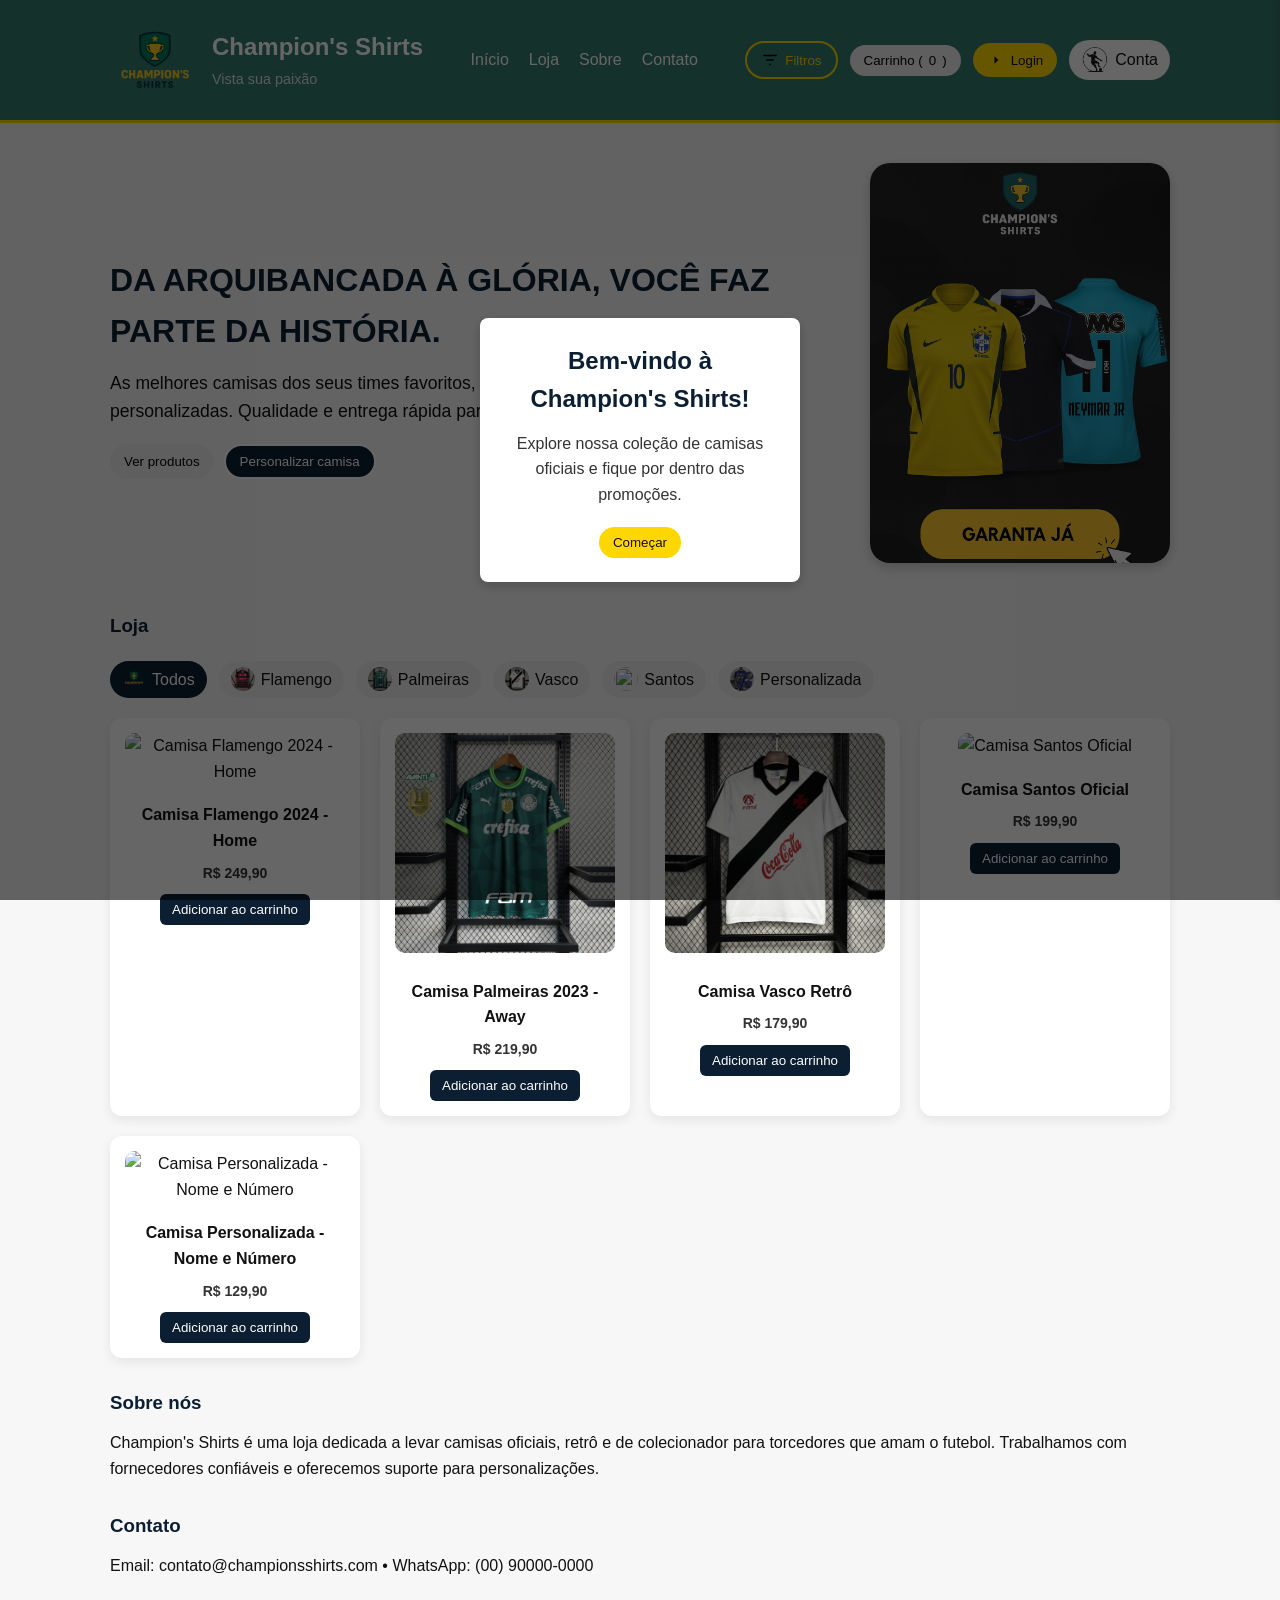
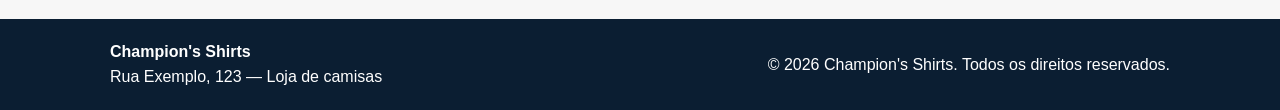
==== index.html @ c820cb5f "first commit" ====
<!doctype html>
<html lang="pt-BR">
<head>
  <meta charset="utf-8">
  <meta name="viewport" content="width=device-width,initial-scale=1">
  <title>Champion's Shirts — Loja de Camisas de Time</title>
  <meta name="description" content="Champion's Shirts — camisas oficiais e retrô de times. Vista sua paixão.">
  <link rel="stylesheet" href="css/style.css">
</head>
<body>

  <!-- Modal de Boas-Vindas -->
<div id="welcome-modal" class="modal-overlay">
  <div class="modal">
    <h2>Bem-vindo à Champion's Shirts!</h2>
    <p>Explore nossa coleção de camisas oficiais e fique por dentro das promoções.</p>
    <button id="welcome-ok" class="btn btn-primary">Começar</button>
  </div>
</div>


  <header>
    <div class="container topbar">
      
      <!-- Marca / Logo -->
      <div class="brand">
        <img src="assets/logo.png" alt="Champion's Shirts" class="logo">
        <div>
          <h1>Champion's Shirts</h1>
          <small>Vista sua paixão</small>
        </div>
      </div>

      <!-- Menu de navegação -->
      <nav>
        <a href="#">Início</a>
        <a href="#produtos">Loja</a>
        <a href="#sobre">Sobre</a>
        <a href="#contato">Contato</a>
      </nav>

      <!-- Ações do Header -->
      <div class="actions">
        
        <!-- Botão de Filtros -->
        <button class="btn btn-outline" id="open-filter">
          <svg class="icon" viewBox="0 0 24 24"><path d="M3 5h18v2H3zm4 6h10v2H7zm4 6h2v2h-2z"/></svg>
          Filtros
        </button>

                  <!-- Botão do Carrinho -->
          <button id="cart-btn" class="btn">
            Carrinho (<span id="cart-count">0</span>)
          </button>

          <!-- Painel do Carrinho -->
          <div id="cart-panel" class="cart-panel">
            <h3>Seu Carrinho</h3>
            <ul id="cart-list"></ul>
            <p>Total: <strong id="cart-total">R$ 0,00</strong></p>
          </div>


        <!-- Botão de Login -->
        <button class="btn btn-primary" id="login-btn" onclick="window.location.href='login.html'">
          <svg class="icon" viewBox="0 0 24 24"><path d="M10 17l5-5-5-5v10z"/></svg>
          Login
        </button>

        <!-- Link da Conta -->
        <a href="perfil.html" class="btn btn-profile" title="Minha Conta">
          <img src="assets/perfil.png" alt="Perfil" class="profile-icon">
          <span class="profile-label">Conta</span>
        </a>

      </div><!-- /actions -->

    </div>
  </header>

  <main class="container">
    
    <!-- Hero Section -->
    <section class="hero">
      <div class="hero-text">
        <h2>DA ARQUIBANCADA À GLÓRIA, VOCÊ FAZ PARTE DA HISTÓRIA.</h2>
        <p>As melhores camisas dos seus times favoritos, Camisas oficiais, edições retrô e personalizadas. Qualidade e entrega rápida para você vestir sua torcida com orgulho.</p>
        <div class="hero-cta">
          <button class="btn" onclick="document.getElementById('produtos').scrollIntoView({behavior:'smooth'})">Ver produtos</button>
          <button class="btn secondary">Personalizar camisa</button>
        </div>
      </div>
      <div class="banner">
        <img src="assets/bannerhome.png" alt="banner" class="banner-img">
      </div>
    </section>

    <!-- Produtos -->
<section id="produtos">
  <h3>Loja</h3>

  <!-- Filtros por time -->
  <div class="filters" id="teams">
    <div class="chip active" data-team="all">
      <img src="assets/logo.png" alt="" class="chip-icon"><span>Todos</span>
    </div>
    <div class="chip" data-team="flamengo">
      <img src="assets/flamengo.jpeg" alt="" class="chip-icon"><span>Flamengo</span>
    </div>
    <div class="chip" data-team="palmeiras">
      <img src="assets/palmeiras.jpg" alt="" class="chip-icon"><span>Palmeiras</span>
    </div>
    <div class="chip" data-team="vasco">
      <img src="assets/vasco.jpg" alt="" class="chip-icon"><span>Vasco</span>
    </div>
    <div class="chip" data-team="santos">
      <img src="assets/santos.JPEG" alt="" class="chip-icon"><span>Santos</span>
    </div>
    <div class="chip" data-team="custom" onclick="toggleCustomInput()">
      <img src="assets/custom.jpeg" alt="" class="chip-icon"><span>Personalizada</span>
    </div>
  </div>

  <!-- Campo personalizado oculto -->
  <div id="custom-input" class="custom-input" style="display:none;">
    <input type="text" placeholder="Digite o nome do time...">
    <input type="file" accept="image/*">
  </div>

  <!-- Grade de produtos -->
  <div class="grid" id="product-grid">

    <div class="product-card" data-team="flamengo">
      <img src="assets/flamengo.jpeg" alt="Camisa Flamengo 2024">
      <h4>Camisa Flamengo 2024 - Home</h4>
      <p class="price">R$ 249,90</p>
      <button class="btn">Adicionar ao carrinho</button>
    </div>

    <div class="product-card" data-team="palmeiras">
      <img src="assets/palmeiras.jpg" alt="Camisa Palmeiras 2023">
      <h4>Camisa Palmeiras 2023 - Away</h4>
      <p class="price">R$ 219,90</p>
      <button class="btn">Adicionar ao carrinho</button>
    </div>

    <div class="product-card" data-team="vasco">
      <img src="assets/vasco.jpg" alt="Camisa Vasco 2024">
      <h4>Camisa Vasco 2024 - Home</h4>
      <p class="price">R$ 229,90</p>
      <button class="btn">Adicionar ao carrinho</button>
    </div>

    <div class="product-card" data-team="santos">
      <img src="assets/santos.jpeg" alt="Camisa Santos 2024">
      <h4>Camisa Santos 2024 - Away</h4>
      <p class="price">R$ 239,90</p>
      <button class="btn">Adicionar ao carrinho</button>
    </div>

    <div class="product-card" data-team="custom">
      <img src="assets/custom.jpeg" alt="Camisa Personalizada">
      <h4>Camisa Personalizada</h4>
      <p class="price">R$ 139,90</p>
      <button class="btn">Adicionar ao carrinho</button>
    </div>

  </div>
</section>

<!-- Importa o script -->
<script src="script.js"></script>


    <!-- Sobre -->
    <section id="sobre">
      <h3>Sobre nós</h3>
      <p>Champion's Shirts é uma loja dedicada a levar camisas oficiais, retrô e de colecionador para torcedores que amam o futebol. Trabalhamos com fornecedores confiáveis e oferecemos suporte para personalizações.</p>
    </section>

    <!-- Contato -->
    <section id="contato">
      <h3>Contato</h3>
      <p>Email: contato@championsshirts.com • WhatsApp: (00) 90000-0000</p>
    </section>

  </main>

  <!-- Rodapé -->
  <footer>
    <div class="container footer-grid">
      <div>
        <strong>Champion's Shirts</strong>
        <p>Rua Exemplo, 123 — Loja de camisas</p>
      </div>
      <div>
        <p>© <span id="year"></span> Champion's Shirts. Todos os direitos reservados.</p>
      </div>
    </div>
  </footer>

  <script src="js/script.js"></script>
</body>
</html>
---- css/style.css ----
:root {
  --modal-bg: rgba(0, 0, 0, 0.6);
  --modal-white: #fff;
  --modal-radius: 0.5rem;
  --modal-max: 320px;
}

.modal-overlay {
  position: fixed;
  inset: 0;
  background: var(--modal-bg);
  display: flex;
  align-items: center;
  justify-content: center;
  visibility: hidden;
  opacity: 0;
  transition: opacity 0.3s ease, visibility 0.3s ease;
  z-index: 1000;
}

.modal-overlay.show {
  visibility: visible;
  opacity: 1;
}

.modal {
  background: var(--modal-white);
  padding: 1.5rem;
  border-radius: var(--modal-radius);
  text-align: center;
  max-width: var(--modal-max);
  width: 90%;
  box-shadow: 0 4px 12px rgba(0,0,0,0.2);
}

.modal h2 {
  margin-bottom: 0.75rem;
  color: #0b1e32;
}

.modal p {
  margin-bottom: 1.25rem;
  color: #333;
}




/* ====== RESET ====== */
* {
  margin: 0;
  padding: 0;
  box-sizing: border-box;
}

body {
  font-family: "Poppins", Arial, sans-serif;
  background: #f7f7f7;
  color: #111;
  line-height: 1.6;
}

/* ====== CONTAINER ====== */
.container {
  max-width: 1100px;
  margin: 0 auto;
  padding: 0 20px;
}

/* ====== HEADER ====== */
header {
  background: #025c47c9; /* azul escuro estilo uniforme */
  color: #fff;
  padding: 15px 0;
  border-bottom: 3px solid #ffd700; /* detalhe dourado */
}

.topbar {
  display: flex;
  align-items: center;
  justify-content: space-between;
}

.brand {
  display: flex;
  align-items: center;
  gap: 12px;
}

.brand h1 {
  font-size: 1.5rem;
  font-weight: bold;
}

.brand small {
  font-size: 0.9rem;
  opacity: 0.8;
}

.logo {
  width: 90px;
  height: auto;
  object-fit: contain;
}

/* ====== NAV ====== */
nav {
  display: flex;
  gap: 20px;
}

nav a {
  color: #fff;
  text-decoration: none;
  font-weight: 500;
  transition: 0.3s;
}

nav a:hover {
  color: #ffd700;
}

/* ====== ACTIONS ====== */
.actions {
  display: flex;
  align-items: center;
  gap: 12px;
}

/* Botões */
.btn {
  display: inline-flex;
  align-items: center;
  gap: 6px;
  padding: 8px 14px;
  border: none;
  border-radius: 50px;
  cursor: pointer;
  font-weight: 500;
  transition: 0.3s;
}

.btn svg {
  width: 18px;
  height: 18px;
}

.btn-primary {
  background: #ffd700;
  color: #111;
}

.btn-primary:hover {
  background: #e6c200;
}

.btn-outline {
  background: transparent;
  border: 2px solid #ffd700;
  color: #ffd700;
}

.btn-outline:hover {
  background: #ffd700;
  color: #111;
}

.btn.secondary {
  background: #0b1e32;
  color: #fff;
  border: 2px solid #fff;
}

.btn.secondary:hover {
  background: #ffd700;
  color: #111;
}

/* Perfil */
.btn-profile {
  display: flex;
  align-items: center;
  gap: 6px;
  background: #fff;
  color: #111;
  padding: 6px 12px;
  border-radius: 50px;
  text-decoration: none;
  font-weight: 500;
}

.btn-profile:hover {
  background: #ffd700;
}

.profile-icon {
  width: 28px;
  height: 28px;
  border-radius: 50%;
  object-fit: cover;
}




 

/* ====== HERO ====== */
.hero {
  display: flex;
  align-items: center;
  justify-content: space-between;
  margin: 40px 0;
  gap: 30px;
}

.hero-text {
  flex: 1;
}

.hero-text h2 {
  font-size: 2rem;
  margin-bottom: 12px;
  color: #0b1e32;
}

.hero-text p {
  font-size: 1.1rem;
  margin-bottom: 18px;
}

.hero-cta {
  display: flex;
  gap: 10px;
}

.banner-img {
  width: 300px;
  height: 400px;
  object-fit: cover;
  border-radius: 20px;
  opacity: 0.95;
  box-shadow: 0 4px 12px rgba(0,0,0,0.2);
}

/* ====== FILTROS ====== */
.filters {
  display: flex;
  gap: 12px;
  margin: 20px 0;
  flex-wrap: wrap;
}

.chip {
  display: flex;
  align-items: center;
  gap: 6px;
  background: #eee;
  padding: 6px 12px;
  border-radius: 30px;
  cursor: pointer;
  transition: 0.3s;
}

.chip img.chip-icon {
  width: 24px;
  height: 24px;
  border-radius: 50%;
  object-fit: cover;
}

.chip:hover {
  background: #ffd700;
}

.chip.active {
  background: #0b1e32;
  color: #fff;
}

/* Campo personalizado */
.custom-input {
  margin-top: 10px;
  text-align: center;
}

.custom-input input[type="text"],
.custom-input input[type="file"] {
  padding: 8px;
  border-radius: 6px;
  border: 1px solid #ccc;
}

/* ====== GRID PRODUTOS ====== */
.grid {
  display: grid;
  grid-template-columns: repeat(auto-fit, minmax(220px, 1fr));
  gap: 20px;
  margin-top: 20px;
}

.grid .product-card {
  background: #fff;
  border-radius: 12px;
  padding: 15px;
  text-align: center;
  box-shadow: 0 4px 12px rgba(0,0,0,0.08);
  transition: 0.3s;
}

.grid .product-card:hover {
  transform: translateY(-4px);
}

.grid .product-card img {
  max-width: 100%;
  border-radius: 10px;
  margin-bottom: 10px;
}

.grid .product-card h4 {
  font-size: 16px;
  margin: 8px 0;
}

.grid .product-card .price {
  font-size: 14px;
  font-weight: bold;
  color: #333;
  margin-bottom: 10px;
}

.grid .product-card .btn {
  background: #0b1e32;
  color: #fff;
  border: none;
  padding: 8px 12px;
  border-radius: 6px;
  cursor: pointer;
  transition: 0.3s;
}

.grid .product-card .btn:hover {
  background: #ffd700;
  color: #000;
}

/* ====== SOBRE / CONTATO ====== */
section {
  margin-top: 30px;
}

h3 {
  margin-bottom: 12px;
  color: #0b1e32;
}

/* ====== FOOTER ====== */
footer {
  margin-top: 40px;
  padding: 20px;
  background: #0b1e32;
  color: #fff;
}

.footer-grid {
  display: flex;
  align-items: center;
  justify-content: space-between;
  flex-wrap: wrap;
}
.cart-panel {
  position: fixed;
  right: -300px;
  top: 0;
  width: 300px;
  height: 100%;
  background: #fff;
  box-shadow: -2px 0 8px rgba(0,0,0,0.1);
  padding: 20px;
  transition: right 0.3s ease;
  z-index: 1000;
}

.cart-panel.open {
  right: 0;
}

.cart-panel h3 {
  margin-top: 0;
}

.cart-panel ul {
  list-style: none;
  padding: 0;
}

.cart-panel ul li {
  margin: 8px 0;
  font-size: 14px;
}
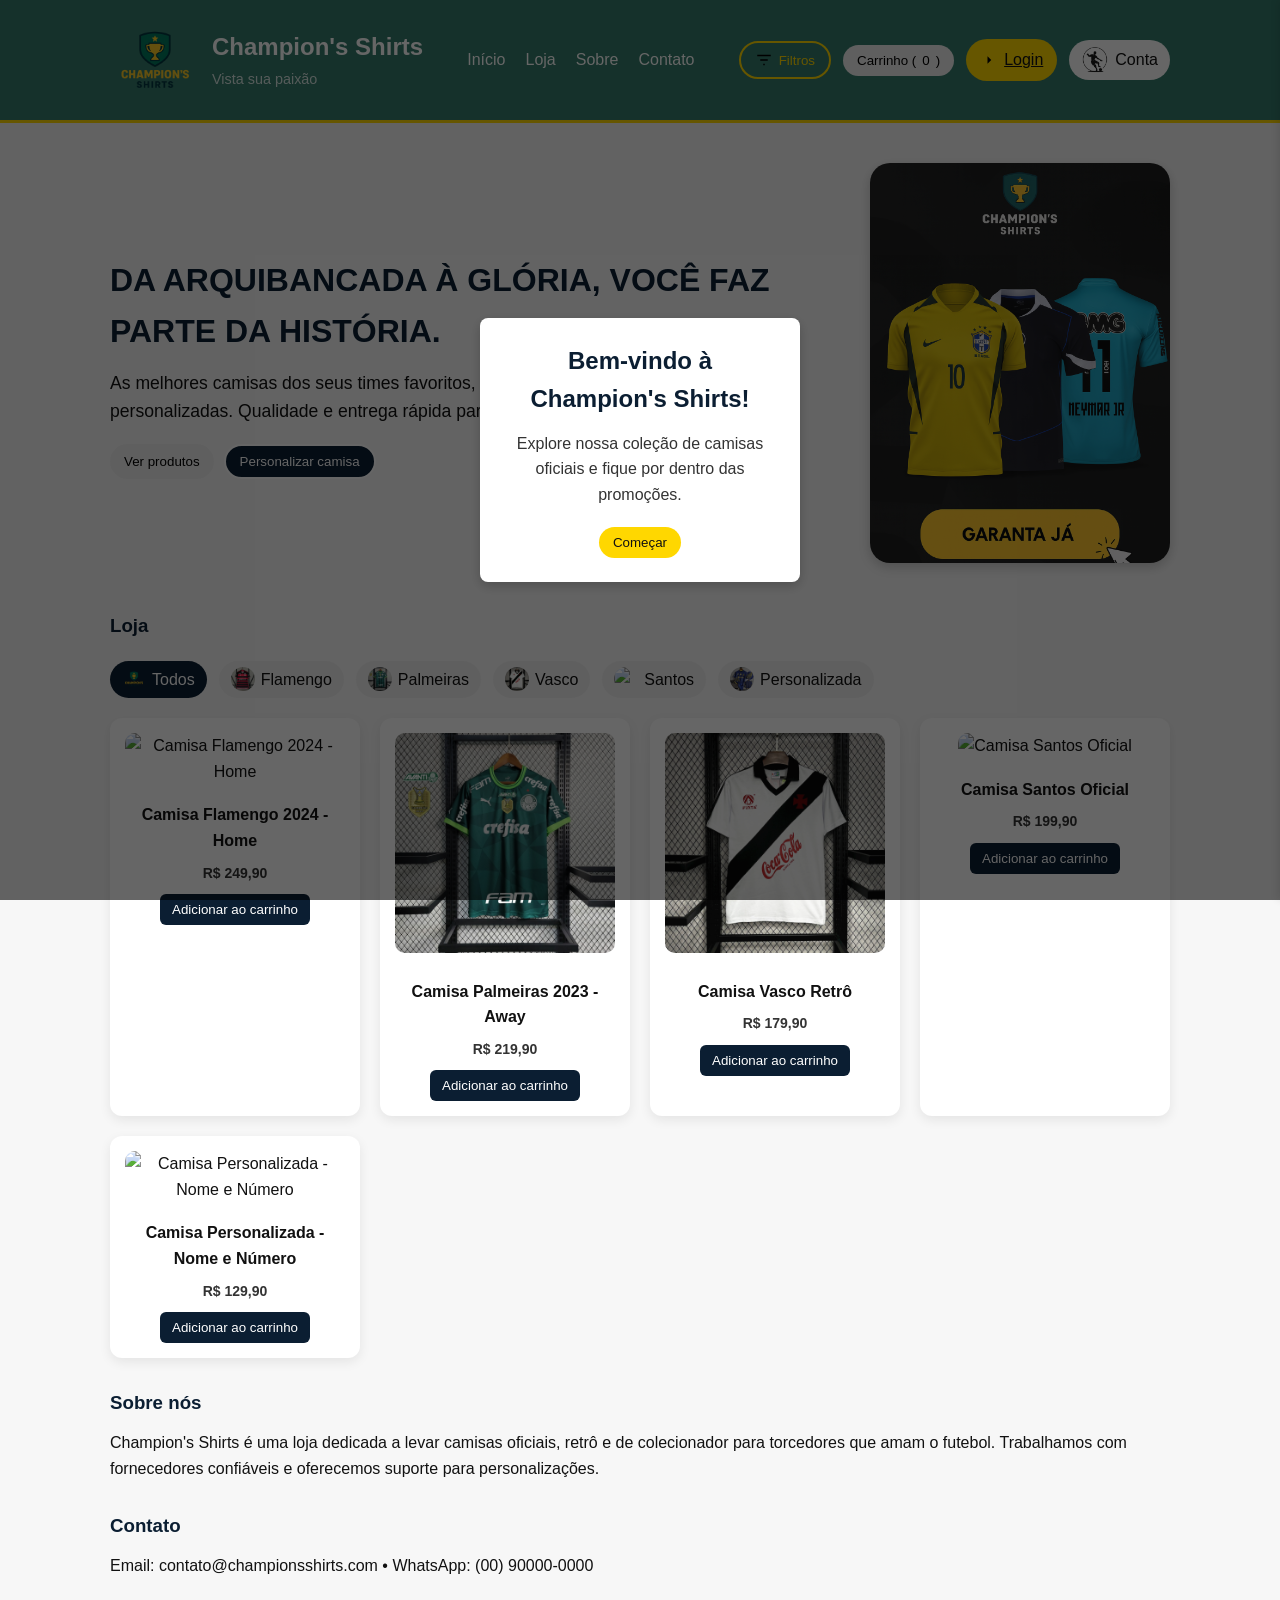
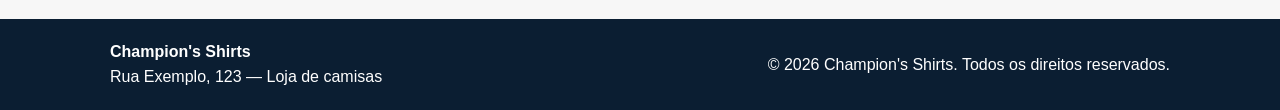
==== commit 54a72f12: "Melhorias: acessibilidade, alt, lazy-load e remoção de script duplicado Resumo das alterações: - Adi" ====
--- a/index.html
+++ b/index.html
@@ -10,13 +10,13 @@
 <body>
 
   <!-- Modal de Boas-Vindas -->
-<div id="welcome-modal" class="modal-overlay">
-  <div class="modal">
-    <h2>Bem-vindo à Champion's Shirts!</h2>
-    <p>Explore nossa coleção de camisas oficiais e fique por dentro das promoções.</p>
-    <button id="welcome-ok" class="btn btn-primary">Começar</button>
-  </div>
-</div>
+  <div id="welcome-modal" class="modal-overlay" role="dialog" aria-modal="true" aria-labelledby="welcome-title" aria-hidden="true">
+    <div class="modal">
+      <h2 id="welcome-title">Bem-vindo à Champion's Shirts!</h2>
+      <p>Explore nossa coleção de camisas oficiais e fique por dentro das promoções.</p>
+      <button id="welcome-ok" class="btn btn-primary" type="button">Começar</button>
+    </div>
+  </div>
 
 
   <header>
@@ -43,29 +43,29 @@
       <div class="actions">
         
         <!-- Botão de Filtros -->
-        <button class="btn btn-outline" id="open-filter">
+        <button class="btn btn-outline" id="open-filter" type="button">
           <svg class="icon" viewBox="0 0 24 24"><path d="M3 5h18v2H3zm4 6h10v2H7zm4 6h2v2h-2z"/></svg>
           Filtros
         </button>
 
                   <!-- Botão do Carrinho -->
-          <button id="cart-btn" class="btn">
+          <button id="cart-btn" class="btn" type="button" aria-expanded="false" aria-controls="cart-panel">
             Carrinho (<span id="cart-count">0</span>)
           </button>
 
           <!-- Painel do Carrinho -->
-          <div id="cart-panel" class="cart-panel">
-            <h3>Seu Carrinho</h3>
+          <div id="cart-panel" class="cart-panel" role="region" aria-hidden="true" aria-labelledby="cart-title">
+            <h3 id="cart-title">Seu Carrinho</h3>
             <ul id="cart-list"></ul>
             <p>Total: <strong id="cart-total">R$ 0,00</strong></p>
           </div>
 
 
         <!-- Botão de Login -->
-        <button class="btn btn-primary" id="login-btn" onclick="window.location.href='login.html'">
+        <a href="login.html" class="btn btn-primary" id="login-btn">
           <svg class="icon" viewBox="0 0 24 24"><path d="M10 17l5-5-5-5v10z"/></svg>
           Login
-        </button>
+        </a>
 
         <!-- Link da Conta -->
         <a href="perfil.html" class="btn btn-profile" title="Minha Conta">
@@ -86,12 +86,12 @@
         <h2>DA ARQUIBANCADA À GLÓRIA, VOCÊ FAZ PARTE DA HISTÓRIA.</h2>
         <p>As melhores camisas dos seus times favoritos, Camisas oficiais, edições retrô e personalizadas. Qualidade e entrega rápida para você vestir sua torcida com orgulho.</p>
         <div class="hero-cta">
-          <button class="btn" onclick="document.getElementById('produtos').scrollIntoView({behavior:'smooth'})">Ver produtos</button>
-          <button class="btn secondary">Personalizar camisa</button>
+          <button class="btn" type="button" onclick="document.getElementById('produtos').scrollIntoView({behavior:'smooth'})">Ver produtos</button>
+          <button class="btn secondary" type="button">Personalizar camisa</button>
         </div>
       </div>
       <div class="banner">
-        <img src="assets/bannerhome.png" alt="banner" class="banner-img">
+        <img src="assets/bannerhome.png" alt="Banner Champion's Shirts" class="banner-img" loading="lazy">
       </div>
     </section>
 
@@ -102,22 +102,22 @@
   <!-- Filtros por time -->
   <div class="filters" id="teams">
     <div class="chip active" data-team="all">
-      <img src="assets/logo.png" alt="" class="chip-icon"><span>Todos</span>
+      <img src="assets/logo.png" alt="Logo Champion's Shirts" class="chip-icon"><span>Todos</span>
     </div>
     <div class="chip" data-team="flamengo">
-      <img src="assets/flamengo.jpeg" alt="" class="chip-icon"><span>Flamengo</span>
+      <img src="assets/flamengo.jpeg" alt="Logo Flamengo" class="chip-icon"><span>Flamengo</span>
     </div>
     <div class="chip" data-team="palmeiras">
-      <img src="assets/palmeiras.jpg" alt="" class="chip-icon"><span>Palmeiras</span>
+      <img src="assets/palmeiras.jpg" alt="Logo Palmeiras" class="chip-icon"><span>Palmeiras</span>
     </div>
     <div class="chip" data-team="vasco">
-      <img src="assets/vasco.jpg" alt="" class="chip-icon"><span>Vasco</span>
+      <img src="assets/vasco.jpg" alt="Logo Vasco" class="chip-icon"><span>Vasco</span>
     </div>
     <div class="chip" data-team="santos">
-      <img src="assets/santos.JPEG" alt="" class="chip-icon"><span>Santos</span>
+      <img src="assets/santos.JPEG" alt="Logo Santos" class="chip-icon"><span>Santos</span>
     </div>
     <div class="chip" data-team="custom" onclick="toggleCustomInput()">
-      <img src="assets/custom.jpeg" alt="" class="chip-icon"><span>Personalizada</span>
+      <img src="assets/custom.jpeg" alt="Personalizada" class="chip-icon"><span>Personalizada</span>
     </div>
   </div>
 
@@ -131,48 +131,46 @@
   <div class="grid" id="product-grid">
 
     <div class="product-card" data-team="flamengo">
-      <img src="assets/flamengo.jpeg" alt="Camisa Flamengo 2024">
+      <img src="assets/flamengo.jpeg" alt="Camisa Flamengo 2024" loading="lazy">
       <h4>Camisa Flamengo 2024 - Home</h4>
       <p class="price">R$ 249,90</p>
-      <button class="btn">Adicionar ao carrinho</button>
+      <button class="btn" type="button">Adicionar ao carrinho</button>
     </div>
 
     <div class="product-card" data-team="palmeiras">
-      <img src="assets/palmeiras.jpg" alt="Camisa Palmeiras 2023">
+      <img src="assets/palmeiras.jpg" alt="Camisa Palmeiras 2023" loading="lazy">
       <h4>Camisa Palmeiras 2023 - Away</h4>
       <p class="price">R$ 219,90</p>
-      <button class="btn">Adicionar ao carrinho</button>
+      <button class="btn" type="button">Adicionar ao carrinho</button>
     </div>
 
     <div class="product-card" data-team="vasco">
-      <img src="assets/vasco.jpg" alt="Camisa Vasco 2024">
+      <img src="assets/vasco.jpg" alt="Camisa Vasco 2024" loading="lazy">
       <h4>Camisa Vasco 2024 - Home</h4>
       <p class="price">R$ 229,90</p>
-      <button class="btn">Adicionar ao carrinho</button>
+      <button class="btn" type="button">Adicionar ao carrinho</button>
     </div>
 
     <div class="product-card" data-team="santos">
-      <img src="assets/santos.jpeg" alt="Camisa Santos 2024">
+      <img src="assets/santos.jpeg" alt="Camisa Santos 2024" loading="lazy">
       <h4>Camisa Santos 2024 - Away</h4>
       <p class="price">R$ 239,90</p>
-      <button class="btn">Adicionar ao carrinho</button>
+      <button class="btn" type="button">Adicionar ao carrinho</button>
     </div>
 
     <div class="product-card" data-team="custom">
-      <img src="assets/custom.jpeg" alt="Camisa Personalizada">
+      <img src="assets/custom.jpeg" alt="Camisa Personalizada" loading="lazy">
       <h4>Camisa Personalizada</h4>
       <p class="price">R$ 139,90</p>
-      <button class="btn">Adicionar ao carrinho</button>
+      <button class="btn" type="button">Adicionar ao carrinho</button>
     </div>
 
   </div>
 </section>
 
 <!-- Importa o script -->
-<script src="script.js"></script>
-
-
-    <!-- Sobre -->
+
+  <!-- Sobre -->
     <section id="sobre">
       <h3>Sobre nós</h3>
       <p>Champion's Shirts é uma loja dedicada a levar camisas oficiais, retrô e de colecionador para torcedores que amam o futebol. Trabalhamos com fornecedores confiáveis e oferecemos suporte para personalizações.</p>
@@ -199,7 +197,7 @@
     </div>
   </footer>
 
-  <script src="js/script.js"></script>
+  <script src="js/script.js" defer></script>
 </body>
 </html>
 
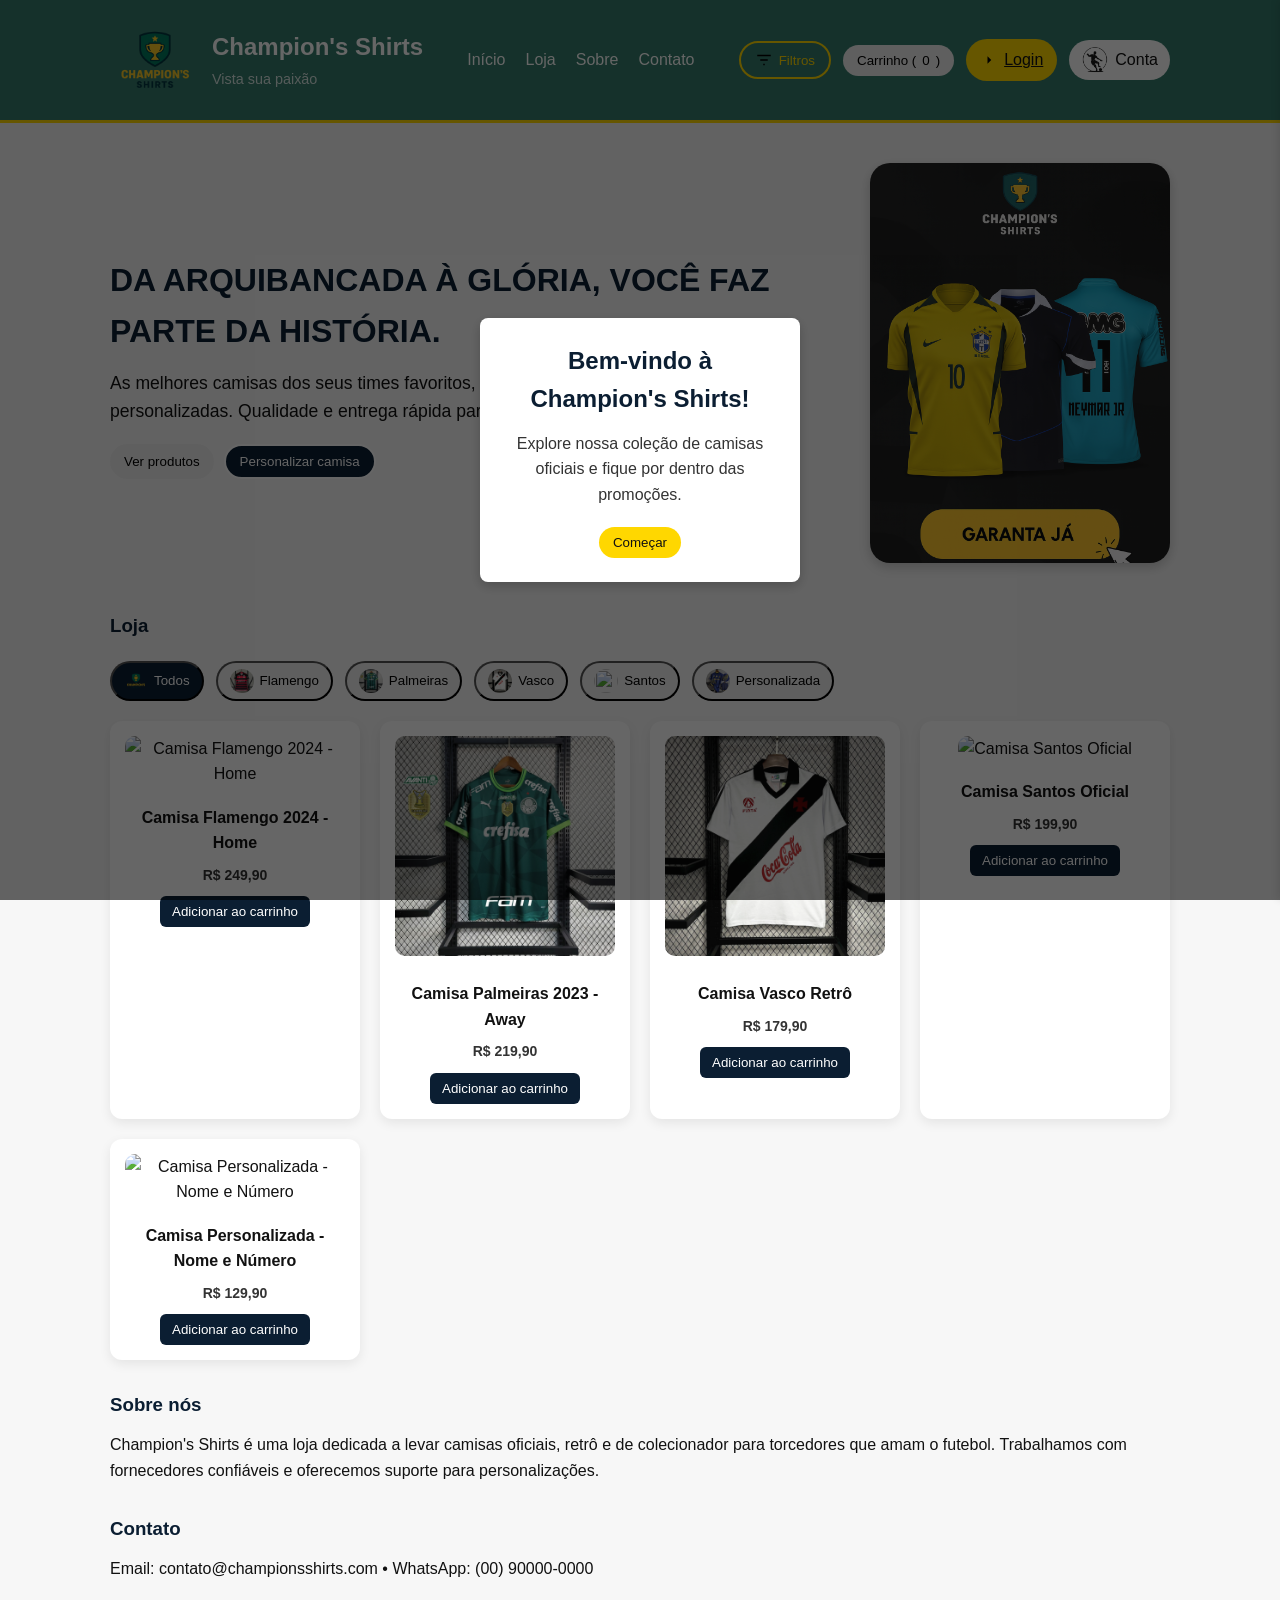
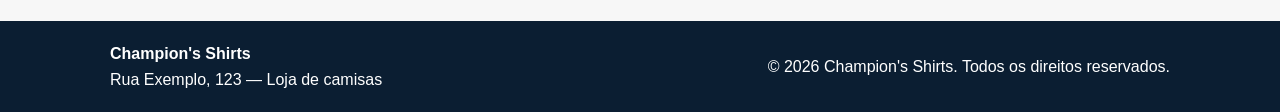
==== commit 4bd5e5ff: "Melhorias: acessibilidade, alt, lazy-load e remoção de script duplicado" ====
--- a/index.html
+++ b/index.html
@@ -9,6 +9,8 @@
 </head>
 <body>
 
+  <a href="#main-content" class="skip-link">Ir para o conteúdo principal</a>
+
   <!-- Modal de Boas-Vindas -->
   <div id="welcome-modal" class="modal-overlay" role="dialog" aria-modal="true" aria-labelledby="welcome-title" aria-hidden="true">
     <div class="modal">
@@ -18,13 +20,12 @@
     </div>
   </div>
 
-
   <header>
     <div class="container topbar">
-      
+
       <!-- Marca / Logo -->
       <div class="brand">
-        <img src="assets/logo.png" alt="Champion's Shirts" class="logo">
+        <img src="assets/logo.png" alt="Champion's Shirts" class="logo" loading="lazy">
         <div>
           <h1>Champion's Shirts</h1>
           <small>Vista sua paixão</small>
@@ -32,7 +33,7 @@
       </div>
 
       <!-- Menu de navegação -->
-      <nav>
+      <nav aria-label="Navegação principal">
         <a href="#">Início</a>
         <a href="#produtos">Loja</a>
         <a href="#sobre">Sobre</a>
@@ -41,35 +42,34 @@
 
       <!-- Ações do Header -->
       <div class="actions">
-        
+
         <!-- Botão de Filtros -->
-        <button class="btn btn-outline" id="open-filter" type="button">
-          <svg class="icon" viewBox="0 0 24 24"><path d="M3 5h18v2H3zm4 6h10v2H7zm4 6h2v2h-2z"/></svg>
+        <button class="btn btn-outline" id="open-filter" type="button" aria-label="Abrir filtros">
+          <svg class="icon" viewBox="0 0 24 24" aria-hidden="true"><path d="M3 5h18v2H3zm4 6h10v2H7zm4 6h2v2h-2z"/></svg>
           Filtros
         </button>
 
-                  <!-- Botão do Carrinho -->
-          <button id="cart-btn" class="btn" type="button" aria-expanded="false" aria-controls="cart-panel">
-            Carrinho (<span id="cart-count">0</span>)
-          </button>
-
-          <!-- Painel do Carrinho -->
-          <div id="cart-panel" class="cart-panel" role="region" aria-hidden="true" aria-labelledby="cart-title">
-            <h3 id="cart-title">Seu Carrinho</h3>
-            <ul id="cart-list"></ul>
-            <p>Total: <strong id="cart-total">R$ 0,00</strong></p>
-          </div>
-
+        <!-- Botão do Carrinho -->
+        <button id="cart-btn" class="btn" type="button" aria-expanded="false" aria-controls="cart-panel" aria-label="Abrir carrinho">
+          Carrinho (<span id="cart-count">0</span>)
+        </button>
+
+        <!-- Painel do Carrinho -->
+        <div id="cart-panel" class="cart-panel" role="region" aria-hidden="true" aria-labelledby="cart-title">
+          <h3 id="cart-title">Seu Carrinho</h3>
+          <ul id="cart-list"></ul>
+          <p>Total: <strong id="cart-total">R$ 0,00</strong></p>
+        </div>
 
         <!-- Botão de Login -->
         <a href="login.html" class="btn btn-primary" id="login-btn">
-          <svg class="icon" viewBox="0 0 24 24"><path d="M10 17l5-5-5-5v10z"/></svg>
+          <svg class="icon" viewBox="0 0 24 24" aria-hidden="true"><path d="M10 17l5-5-5-5v10z"/></svg>
           Login
         </a>
 
         <!-- Link da Conta -->
         <a href="perfil.html" class="btn btn-profile" title="Minha Conta">
-          <img src="assets/perfil.png" alt="Perfil" class="profile-icon">
+          <img src="assets/perfil.png" alt="" class="profile-icon" loading="lazy">
           <span class="profile-label">Conta</span>
         </a>
 
@@ -78,99 +78,99 @@
     </div>
   </header>
 
-  <main class="container">
-    
+  <main class="container" id="main-content">
+
     <!-- Hero Section -->
     <section class="hero">
       <div class="hero-text">
         <h2>DA ARQUIBANCADA À GLÓRIA, VOCÊ FAZ PARTE DA HISTÓRIA.</h2>
         <p>As melhores camisas dos seus times favoritos, Camisas oficiais, edições retrô e personalizadas. Qualidade e entrega rápida para você vestir sua torcida com orgulho.</p>
         <div class="hero-cta">
-          <button class="btn" type="button" onclick="document.getElementById('produtos').scrollIntoView({behavior:'smooth'})">Ver produtos</button>
+          <button class="btn" type="button" id="hero-produtos-btn">Ver produtos</button>
           <button class="btn secondary" type="button">Personalizar camisa</button>
         </div>
       </div>
       <div class="banner">
-        <img src="assets/bannerhome.png" alt="Banner Champion's Shirts" class="banner-img" loading="lazy">
+        <img src="assets/bannerhome.png" alt="Banner promocional Champion's Shirts — camisas oficiais e retrô" class="banner-img" loading="lazy">
       </div>
     </section>
 
     <!-- Produtos -->
-<section id="produtos">
-  <h3>Loja</h3>
-
-  <!-- Filtros por time -->
-  <div class="filters" id="teams">
-    <div class="chip active" data-team="all">
-      <img src="assets/logo.png" alt="Logo Champion's Shirts" class="chip-icon"><span>Todos</span>
-    </div>
-    <div class="chip" data-team="flamengo">
-      <img src="assets/flamengo.jpeg" alt="Logo Flamengo" class="chip-icon"><span>Flamengo</span>
-    </div>
-    <div class="chip" data-team="palmeiras">
-      <img src="assets/palmeiras.jpg" alt="Logo Palmeiras" class="chip-icon"><span>Palmeiras</span>
-    </div>
-    <div class="chip" data-team="vasco">
-      <img src="assets/vasco.jpg" alt="Logo Vasco" class="chip-icon"><span>Vasco</span>
-    </div>
-    <div class="chip" data-team="santos">
-      <img src="assets/santos.JPEG" alt="Logo Santos" class="chip-icon"><span>Santos</span>
-    </div>
-    <div class="chip" data-team="custom" onclick="toggleCustomInput()">
-      <img src="assets/custom.jpeg" alt="Personalizada" class="chip-icon"><span>Personalizada</span>
-    </div>
-  </div>
-
-  <!-- Campo personalizado oculto -->
-  <div id="custom-input" class="custom-input" style="display:none;">
-    <input type="text" placeholder="Digite o nome do time...">
-    <input type="file" accept="image/*">
-  </div>
-
-  <!-- Grade de produtos -->
-  <div class="grid" id="product-grid">
-
-    <div class="product-card" data-team="flamengo">
-      <img src="assets/flamengo.jpeg" alt="Camisa Flamengo 2024" loading="lazy">
-      <h4>Camisa Flamengo 2024 - Home</h4>
-      <p class="price">R$ 249,90</p>
-      <button class="btn" type="button">Adicionar ao carrinho</button>
-    </div>
-
-    <div class="product-card" data-team="palmeiras">
-      <img src="assets/palmeiras.jpg" alt="Camisa Palmeiras 2023" loading="lazy">
-      <h4>Camisa Palmeiras 2023 - Away</h4>
-      <p class="price">R$ 219,90</p>
-      <button class="btn" type="button">Adicionar ao carrinho</button>
-    </div>
-
-    <div class="product-card" data-team="vasco">
-      <img src="assets/vasco.jpg" alt="Camisa Vasco 2024" loading="lazy">
-      <h4>Camisa Vasco 2024 - Home</h4>
-      <p class="price">R$ 229,90</p>
-      <button class="btn" type="button">Adicionar ao carrinho</button>
-    </div>
-
-    <div class="product-card" data-team="santos">
-      <img src="assets/santos.jpeg" alt="Camisa Santos 2024" loading="lazy">
-      <h4>Camisa Santos 2024 - Away</h4>
-      <p class="price">R$ 239,90</p>
-      <button class="btn" type="button">Adicionar ao carrinho</button>
-    </div>
-
-    <div class="product-card" data-team="custom">
-      <img src="assets/custom.jpeg" alt="Camisa Personalizada" loading="lazy">
-      <h4>Camisa Personalizada</h4>
-      <p class="price">R$ 139,90</p>
-      <button class="btn" type="button">Adicionar ao carrinho</button>
-    </div>
-
-  </div>
-</section>
-
-<!-- Importa o script -->
-
-  <!-- Sobre -->
+    <section id="produtos">
+      <h3>Loja</h3>
+
+      <!-- Filtros por time -->
+      <div class="filters" id="teams" role="group" aria-label="Filtrar por time">
+        <button class="chip active" data-team="all" type="button">
+          <img src="assets/logo.png" alt="" class="chip-icon" loading="lazy"><span>Todos</span>
+        </button>
+        <button class="chip" data-team="flamengo" type="button">
+          <img src="assets/flamengo.jpeg" alt="" class="chip-icon" loading="lazy"><span>Flamengo</span>
+        </button>
+        <button class="chip" data-team="palmeiras" type="button">
+          <img src="assets/palmeiras.jpg" alt="" class="chip-icon" loading="lazy"><span>Palmeiras</span>
+        </button>
+        <button class="chip" data-team="vasco" type="button">
+          <img src="assets/vasco.jpg" alt="" class="chip-icon" loading="lazy"><span>Vasco</span>
+        </button>
+        <button class="chip" data-team="santos" type="button">
+          <img src="assets/santos.JPEG" alt="" class="chip-icon" loading="lazy"><span>Santos</span>
+        </button>
+        <button class="chip" data-team="custom" type="button">
+          <img src="assets/custom.jpeg" alt="" class="chip-icon" loading="lazy"><span>Personalizada</span>
+        </button>
+      </div>
+
+      <!-- Campo personalizado oculto -->
+      <div id="custom-input" class="custom-input" style="display:none;">
+        <label for="custom-team-name">Nome do time</label>
+        <input type="text" id="custom-team-name" placeholder="Digite o nome do time...">
+        <label for="custom-team-logo">Logo do time</label>
+        <input type="file" id="custom-team-logo" accept="image/*">
+      </div>
+
+      <!-- Grade de produtos -->
+      <div class="grid" id="product-grid">
+
+        <div class="product-card" data-team="flamengo">
+          <img src="assets/flamengo.jpeg" alt="Camisa do Flamengo 2024 - Home" loading="lazy">
+          <h4>Camisa Flamengo 2024 - Home</h4>
+          <p class="price">R$ 249,90</p>
+          <button class="btn" type="button">Adicionar ao carrinho</button>
+        </div>
+
+        <div class="product-card" data-team="palmeiras">
+          <img src="assets/palmeiras.jpg" alt="Camisa do Palmeiras 2023 - Away" loading="lazy">
+          <h4>Camisa Palmeiras 2023 - Away</h4>
+          <p class="price">R$ 219,90</p>
+          <button class="btn" type="button">Adicionar ao carrinho</button>
+        </div>
+
+        <div class="product-card" data-team="vasco">
+          <img src="assets/vasco.jpg" alt="Camisa do Vasco 2024 - Home" loading="lazy">
+          <h4>Camisa Vasco 2024 - Home</h4>
+          <p class="price">R$ 229,90</p>
+          <button class="btn" type="button">Adicionar ao carrinho</button>
+        </div>
+
+        <div class="product-card" data-team="santos">
+          <img src="assets/santos.jpeg" alt="Camisa do Santos 2024 - Away" loading="lazy">
+          <h4>Camisa Santos 2024 - Away</h4>
+          <p class="price">R$ 239,90</p>
+          <button class="btn" type="button">Adicionar ao carrinho</button>
+        </div>
+
+        <div class="product-card" data-team="custom">
+          <img src="assets/custom.jpeg" alt="Camisa Personalizada" loading="lazy">
+          <h4>Camisa Personalizada</h4>
+          <p class="price">R$ 139,90</p>
+          <button class="btn" type="button">Adicionar ao carrinho</button>
+        </div>
+
+      </div>
+    </section>
+
+    <!-- Sobre -->
     <section id="sobre">
       <h3>Sobre nós</h3>
       <p>Champion's Shirts é uma loja dedicada a levar camisas oficiais, retrô e de colecionador para torcedores que amam o futebol. Trabalhamos com fornecedores confiáveis e oferecemos suporte para personalizações.</p>
--- a/css/style.css
+++ b/css/style.css
@@ -1,3 +1,17 @@
+
+.skip-link {
+  position: absolute;
+  top: -100%;
+  left: 0;
+  background: #222;
+  color: #fff;
+  padding: 0.5rem 1rem;
+  z-index: 9999;
+  text-decoration: none;
+}
+.skip-link:focus {
+  top: 0;
+}
 
 :root {
   --modal-bg: rgba(0, 0, 0, 0.6);
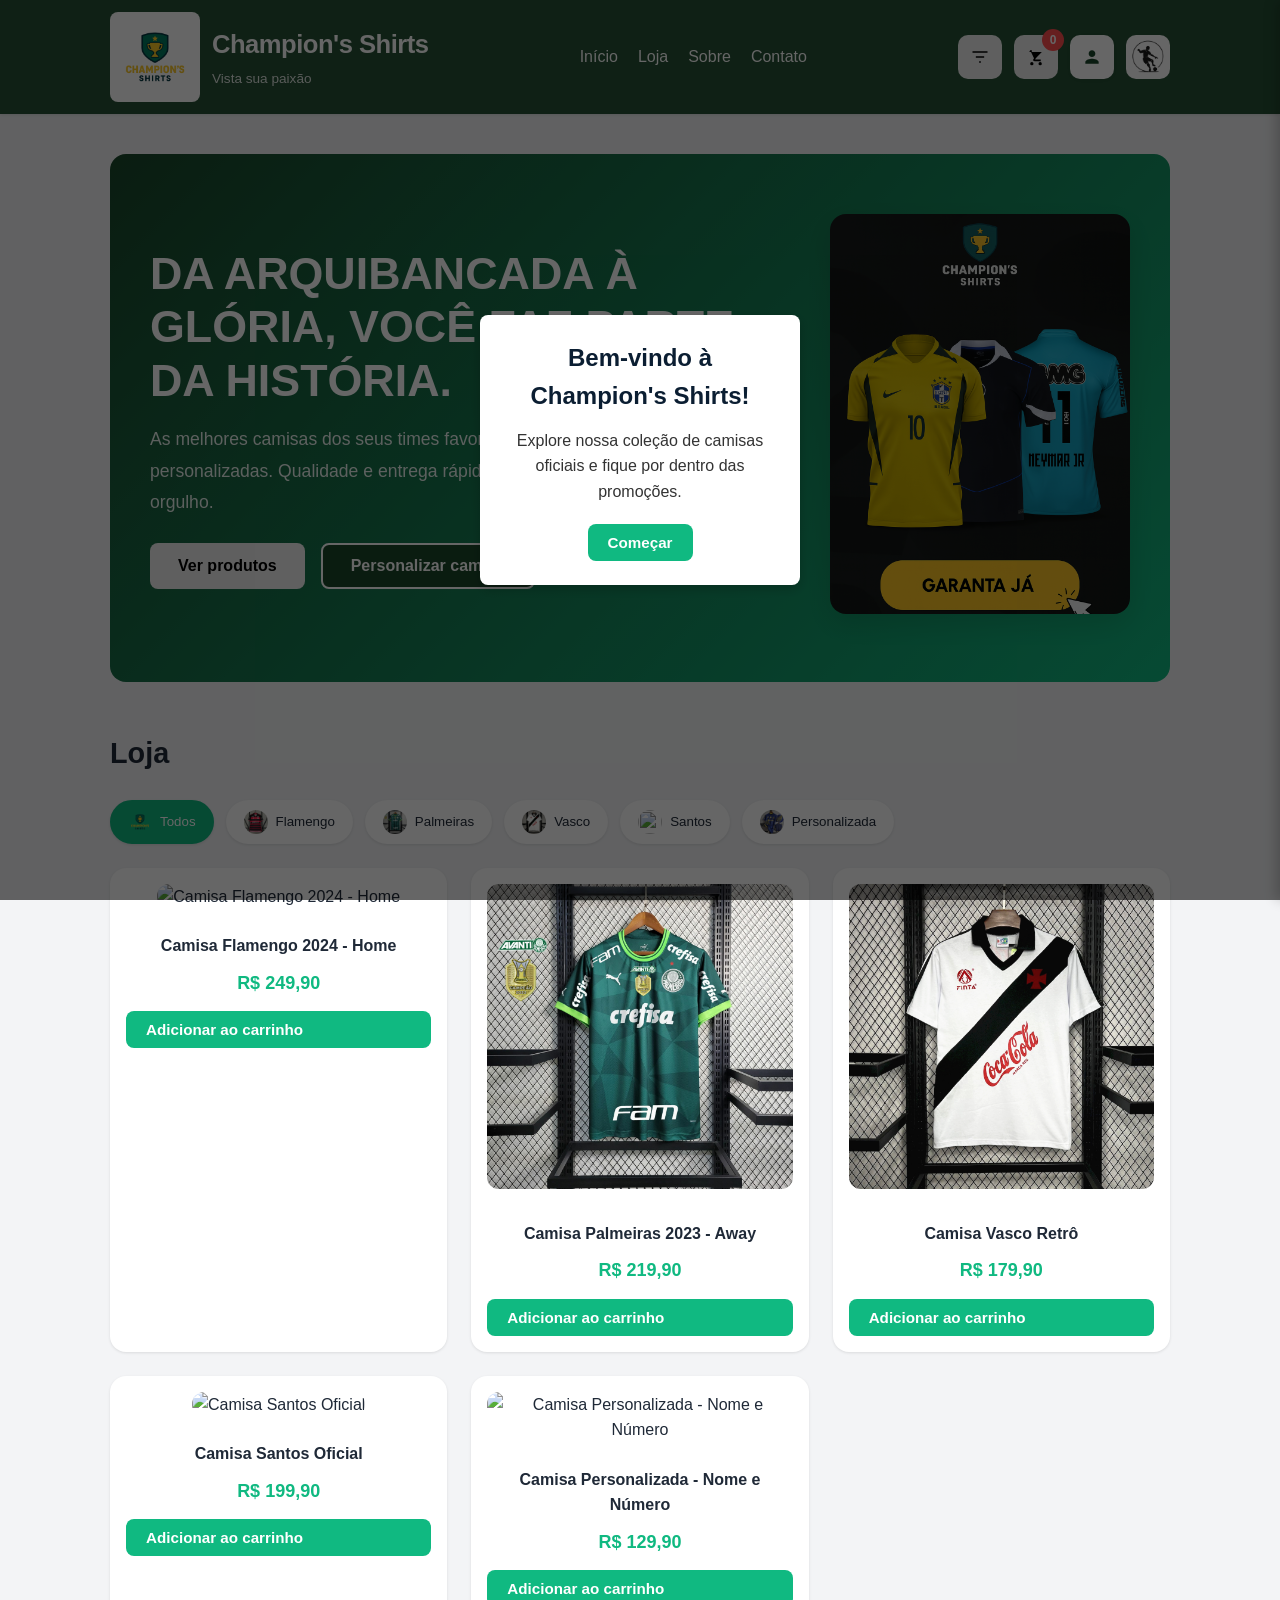
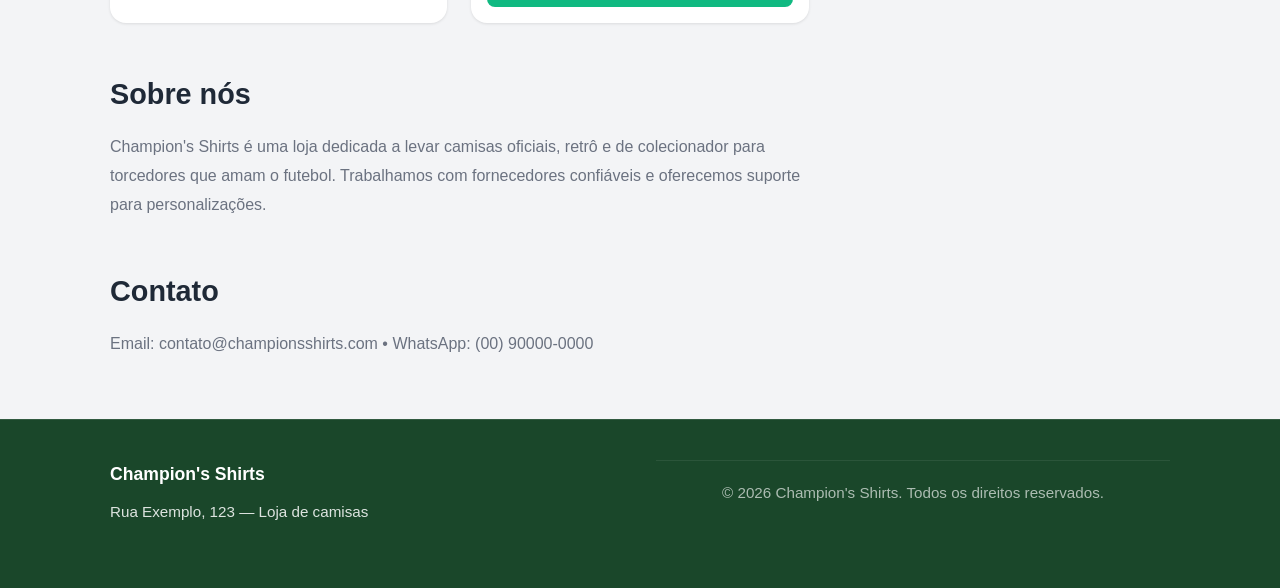
==== commit 1d2875b7: "ATUALIZACAO" ====
--- a/index.html
+++ b/index.html
@@ -33,7 +33,7 @@
       </div>
 
       <!-- Menu de navegação -->
-      <nav aria-label="Navegação principal">
+      <nav id="primary-nav" aria-label="Navegação principal" aria-hidden="false">
         <a href="#">Início</a>
         <a href="#produtos">Loja</a>
         <a href="#sobre">Sobre</a>
@@ -43,34 +43,40 @@
       <!-- Ações do Header -->
       <div class="actions">
 
-        <!-- Botão de Filtros -->
-        <button class="btn btn-outline" id="open-filter" type="button" aria-label="Abrir filtros">
+        <!-- Botão hamburger (aparece em telas pequenas) -->
+        <button id="nav-toggle" class="btn btn-icon" aria-label="Abrir menu" aria-expanded="false" aria-controls="primary-nav">
+          <svg class="icon" viewBox="0 0 24 24" aria-hidden="true"><path d="M3 6h18v2H3zM3 11h18v2H3zM3 16h18v2H3z"/></svg>
+        </button>
+
+        <!-- Botão de Filtros (ícone somente) -->
+        <button class="btn btn-filter btn-icon" id="open-filter" type="button" aria-label="Abrir filtros" data-tooltip="Filtros">
           <svg class="icon" viewBox="0 0 24 24" aria-hidden="true"><path d="M3 5h18v2H3zm4 6h10v2H7zm4 6h2v2h-2z"/></svg>
-          Filtros
-        </button>
-
-        <!-- Botão do Carrinho -->
-        <button id="cart-btn" class="btn" type="button" aria-expanded="false" aria-controls="cart-panel" aria-label="Abrir carrinho">
-          Carrinho (<span id="cart-count">0</span>)
+        </button>
+
+        <!-- Botão do Carrinho (ícone somente) -->
+        <button id="cart-btn" class="btn btn-cart btn-icon" type="button" aria-expanded="false" aria-controls="cart-panel" aria-label="Abrir carrinho" data-tooltip="Carrinho">
+          <svg class="icon" viewBox="0 0 24 24" aria-hidden="true"><path d="M7 4h-2l-1 2h2l3.6 7.59-1.35 2.45C8.89 16.37 9.48 17 10.22 17h7.45v-2H10.9l.85-1.54L19 6H7zM7 18a2 2 0 1 0 0 4 2 2 0 0 0 0-4zm10 0a2 2 0 1 0 0 4 2 2 0 0 0 0-4z"/></svg>
+          <span class="badge" id="cart-count">0</span>
         </button>
 
         <!-- Painel do Carrinho -->
         <div id="cart-panel" class="cart-panel" role="region" aria-hidden="true" aria-labelledby="cart-title">
           <h3 id="cart-title">Seu Carrinho</h3>
+          <button id="cart-close" class="btn btn-icon cart-close" aria-label="Fechar carrinho" type="button">
+            <svg class="icon" viewBox="0 0 24 24" aria-hidden="true"><path d="M19 6.41L17.59 5 12 10.59 6.41 5 5 6.41 10.59 12 5 17.59 6.41 19 12 13.41 17.59 19 19 17.59 13.41 12z"/></svg>
+          </button>
           <ul id="cart-list"></ul>
           <p>Total: <strong id="cart-total">R$ 0,00</strong></p>
         </div>
 
-        <!-- Botão de Login -->
-        <a href="login.html" class="btn btn-primary" id="login-btn">
-          <svg class="icon" viewBox="0 0 24 24" aria-hidden="true"><path d="M10 17l5-5-5-5v10z"/></svg>
-          Login
+        <!-- Botão de Login (ícone usuário) -->
+        <a href="login.html" class="btn btn-login btn-icon" id="login-btn" aria-label="Entrar" data-tooltip="Login">
+          <svg class="icon" viewBox="0 0 24 24" aria-hidden="true"><path d="M12 12c2.21 0 4-1.79 4-4s-1.79-4-4-4-4 1.79-4 4 1.79 4 4 4zm0 2c-2.67 0-8 1.34-8 4v2h16v-2c0-2.66-5.33-4-8-4z"/></svg>
         </a>
 
-        <!-- Link da Conta -->
-        <a href="perfil.html" class="btn btn-profile" title="Minha Conta">
-          <img src="assets/perfil.png" alt="" class="profile-icon" loading="lazy">
-          <span class="profile-label">Conta</span>
+        <!-- Link da Conta (ícone/avatar somente) -->
+        <a href="perfil.html" class="btn btn-profile" title="Minha Conta" aria-label="Minha Conta" data-tooltip="Minha Conta">
+          <img src="assets/perfil.png" alt="Avatar do usuário" class="profile-icon" loading="lazy">
         </a>
 
       </div><!-- /actions -->
@@ -124,7 +130,7 @@
       <!-- Campo personalizado oculto -->
       <div id="custom-input" class="custom-input" style="display:none;">
         <label for="custom-team-name">Nome do time</label>
-        <input type="text" id="custom-team-name" placeholder="Digite o nome do time...">
+          <input id="custom-team-text" type="text" placeholder="Digite o nome do time...">
         <label for="custom-team-logo">Logo do time</label>
         <input type="file" id="custom-team-logo" accept="image/*">
       </div>
--- a/css/style.css
+++ b/css/style.css
@@ -14,6 +14,20 @@
 }
 
 :root {
+  /* Modern Design System */
+  --primary: #1a472a;
+  --secondary: #f59e0b;
+  --accent: #10b981;
+  --bg-light: #f3f4f6;
+  --text-dark: #1f2937;
+  --text-light: #6b7280;
+  --radius: 16px;
+  --radius-sm: 8px;
+  --shadow-sm: 0 1px 3px rgba(0,0,0,0.1);
+  --shadow-md: 0 4px 12px rgba(0,0,0,0.1);
+  --shadow-lg: 0 10px 28px rgba(0,0,0,0.12);
+  
+  /* Modal */
   --modal-bg: rgba(0, 0, 0, 0.6);
   --modal-white: #fff;
   --modal-radius: 0.5rem;
@@ -69,10 +83,11 @@
 }
 
 body {
-  font-family: "Poppins", Arial, sans-serif;
-  background: #f7f7f7;
-  color: #111;
+  font-family: 'Inter', 'Segoe UI', -apple-system, BlinkMacSystemFont, sans-serif;
+  background: var(--bg-light);
+  color: var(--text-dark);
   line-height: 1.6;
+  font-weight: 400;
 }
 
 /* ====== CONTAINER ====== */
@@ -84,10 +99,15 @@
 
 /* ====== HEADER ====== */
 header {
-  background: #025c47c9; /* azul escuro estilo uniforme */
-  color: #fff;
-  padding: 15px 0;
-  border-bottom: 3px solid #ffd700; /* detalhe dourado */
+  background: var(--primary);
+  color: #fff;
+  padding: 12px 0;
+  box-shadow: var(--shadow-sm);
+  position: sticky;
+  top: 0;
+  z-index: 100;
+  backdrop-filter: blur(8px);
+  background: rgba(26, 71, 42, 0.95);
 }
 
 .topbar {
@@ -103,13 +123,15 @@
 }
 
 .brand h1 {
-  font-size: 1.5rem;
-  font-weight: bold;
+  font-size: 1.6rem;
+  font-weight: 700;
+  letter-spacing: -0.5px;
 }
 
 .brand small {
-  font-size: 0.9rem;
-  opacity: 0.8;
+  font-size: 0.85rem;
+  opacity: 0.85;
+  font-weight: 500;
 }
 
 .logo {
@@ -118,6 +140,13 @@
   object-fit: contain;
 }
 
+/* Fundo branco para o logo para garantir legibilidade sobre o header */
+.logo {
+  background: #fff;
+  padding: 6px;
+  border-radius: 8px;
+}
+
 /* ====== NAV ====== */
 nav {
   display: flex;
@@ -128,11 +157,27 @@
   color: #fff;
   text-decoration: none;
   font-weight: 500;
-  transition: 0.3s;
+  transition: color 250ms ease;
+  position: relative;
 }
 
 nav a:hover {
-  color: #ffd700;
+  color: var(--secondary);
+}
+
+nav a::after {
+  content: '';
+  position: absolute;
+  bottom: -4px;
+  left: 0;
+  width: 0;
+  height: 2px;
+  background: var(--secondary);
+  transition: width 250ms ease;
+}
+
+nav a:hover::after {
+  width: 100%;
 }
 
 /* ====== ACTIONS ====== */
@@ -146,13 +191,14 @@
 .btn {
   display: inline-flex;
   align-items: center;
-  gap: 6px;
-  padding: 8px 14px;
+  gap: 8px;
+  padding: 10px 20px;
   border: none;
-  border-radius: 50px;
+  border-radius: var(--radius-sm);
   cursor: pointer;
-  font-weight: 500;
-  transition: 0.3s;
+  font-weight: 600;
+  transition: all 250ms ease;
+  font-size: 0.95rem;
 }
 
 .btn svg {
@@ -160,60 +206,173 @@
   height: 18px;
 }
 
+/* Botões somente-ícone */
+.btn-icon {
+  width: 44px;
+  height: 44px;
+  padding: 0;
+  display: inline-grid;
+  place-items: center;
+  border-radius: 10px;
+}
+
+.btn-icon .icon { width: 20px; height: 20px; fill: currentColor; }
+
+/* Animação padrão ao passar o cursor: pulse + cor amarela */
+@keyframes hoverPulse {
+  0% { transform: scale(1); box-shadow: none; }
+  50% { transform: scale(1.06); box-shadow: 0 8px 20px rgba(245,158,11,0.18); }
+  100% { transform: scale(1); box-shadow: none; }
+}
+
+/* Aplicar padrão a botões-ícone */
+.btn-icon:hover {
+  background: var(--secondary);
+  color: var(--primary);
+  animation: hoverPulse 900ms ease-in-out infinite;
+}
+
+/* Aplicar padrão a links de navegação para consistência */
+nav a:hover {
+  color: var(--secondary);
+  animation: hoverPulse 900ms ease-in-out infinite;
+}
+
+/* Tooltips (show on hover and focus) */
+.btn[data-tooltip] { position: relative; }
+.btn[data-tooltip]::after {
+  content: attr(data-tooltip);
+  position: absolute;
+  bottom: -44px;
+  left: 50%;
+  transform: translateX(-50%) translateY(6px);
+  background: var(--secondary);
+  color: var(--primary);
+  padding: 6px 8px;
+  border-radius: 6px;
+  font-size: 12px;
+  white-space: nowrap;
+  opacity: 0;
+  pointer-events: none;
+  transition: opacity 180ms ease, transform 180ms ease;
+  box-shadow: var(--shadow-md);
+  z-index: 1200;
+}
+.btn[data-tooltip]:hover::after,
+.btn[data-tooltip]:focus::after {
+  opacity: 1;
+  transform: translateX(-50%) translateY(0);
+}
+
+@media (max-width: 480px) {
+  .btn[data-tooltip]::after { display: none; }
+}
+
+/* Responsive nav: hide nav on small screens and show hamburger */
+#nav-toggle { display: none; }
+
+@media (max-width: 900px) {
+  /* show hamburger and hide nav by default */
+  #nav-toggle { display: inline-block; }
+  #primary-nav { display: none; position: absolute; top: 64px; right: 16px; background: var(--primary); padding: 12px; border-radius: 10px; box-shadow: var(--shadow-lg); flex-direction: column; gap: 10px; z-index: 1100; }
+  #primary-nav.open { display: flex; }
+  #primary-nav a { color: #fff; padding: 8px 12px; display: block; }
+}
+
+/* Ajuste do badge do carrinho para posição relativa ao botão */
+.btn-cart { position: relative; }
+.btn-cart .badge {
+  position: absolute;
+  top: -6px;
+  right: -6px;
+  display: inline-grid;
+  place-items: center;
+  min-width: 22px;
+  height: 22px;
+  padding: 0 6px;
+  background: #ff4d4f;
+  color: #fff;
+  border-radius: 999px;
+  font-size: 12px;
+  font-weight: 700;
+}
+
 .btn-primary {
-  background: #ffd700;
-  color: #111;
+  background: var(--accent);
+  color: #fff;
 }
 
 .btn-primary:hover {
-  background: #e6c200;
+  background: #059669;
+  transform: translateY(-2px);
 }
 
 .btn-outline {
   background: transparent;
-  border: 2px solid #ffd700;
-  color: #ffd700;
+  border: 2px solid var(--accent);
+  color: var(--accent);
 }
 
 .btn-outline:hover {
-  background: #ffd700;
-  color: #111;
+  background: var(--accent);
+  color: #fff;
 }
 
 .btn.secondary {
-  background: #0b1e32;
+  background: var(--primary);
   color: #fff;
   border: 2px solid #fff;
 }
 
 .btn.secondary:hover {
-  background: #ffd700;
-  color: #111;
-}
-
-/* Perfil */
+  background: var(--accent);
+  color: var(--primary);
+}
+
 .btn-profile {
-  display: flex;
-  align-items: center;
-  gap: 6px;
+  display: inline-flex;
+  align-items: center;
+  justify-content: center;
   background: #fff;
-  color: #111;
-  padding: 6px 12px;
-  border-radius: 50px;
+  color: var(--primary);
+  padding: 4px;
+  border-radius: 10px;
   text-decoration: none;
-  font-weight: 500;
-}
-
+  transition: all 200ms ease;
+}
+
+.btn-profile:hover { box-shadow: var(--shadow-md); transform: translateY(-2px); }
+
+.profile-icon { width: 36px; height: 36px; border-radius: 50%; object-fit: cover; display: block; }
+
+/* Aplicar mesma animação e cor amarela no hover do botão Minha Conta */
 .btn-profile:hover {
-  background: #ffd700;
-}
-
-.profile-icon {
-  width: 28px;
-  height: 28px;
-  border-radius: 50%;
-  object-fit: cover;
-}
+  background: var(--secondary);
+  color: var(--primary);
+  animation: hoverPulse 900ms ease-in-out infinite;
+  box-shadow: 0 8px 20px rgba(245,158,11,0.18);
+}
+
+/* Padronizar botão de login com fundo branco */
+.btn-login {
+  background: #fff;
+  color: var(--primary);
+  border-radius: 10px;
+  padding: 0;
+  width: 44px;
+  height: 44px;
+  display: inline-grid;
+  place-items: center;
+  box-shadow: var(--shadow-sm);
+}
+
+.btn-login:hover {
+  background: #fff;
+  transform: translateY(-2px);
+  box-shadow: var(--shadow-md);
+}
+
+.btn-login .icon { width: 20px; height: 20px; fill: currentColor; }
 
 
 
@@ -226,7 +385,11 @@
   align-items: center;
   justify-content: space-between;
   margin: 40px 0;
-  gap: 30px;
+  gap: 40px;
+  background: linear-gradient(135deg, var(--primary), var(--accent));
+  padding: 60px 40px;
+  border-radius: var(--radius);
+  color: #fff;
 }
 
 .hero-text {
@@ -234,47 +397,66 @@
 }
 
 .hero-text h2 {
-  font-size: 2rem;
-  margin-bottom: 12px;
-  color: #0b1e32;
+  font-size: 2.8rem;
+  margin-bottom: 16px;
+  color: #fff;
+  font-weight: 700;
+  line-height: 1.2;
 }
 
 .hero-text p {
   font-size: 1.1rem;
-  margin-bottom: 18px;
+  margin-bottom: 24px;
+  color: rgba(255,255,255,0.9);
+  font-weight: 400;
 }
 
 .hero-cta {
   display: flex;
-  gap: 10px;
+  gap: 16px;
+  flex-wrap: wrap;
+}
+
+.hero-cta .btn {
+  font-size: 1rem;
+  padding: 12px 28px;
 }
 
 .banner-img {
   width: 300px;
   height: 400px;
   object-fit: cover;
-  border-radius: 20px;
-  opacity: 0.95;
-  box-shadow: 0 4px 12px rgba(0,0,0,0.2);
+  border-radius: var(--radius);
+  opacity: 0.98;
+  box-shadow: var(--shadow-lg);
 }
 
 /* ====== FILTROS ====== */
 .filters {
   display: flex;
   gap: 12px;
-  margin: 20px 0;
+  margin: 24px 0;
   flex-wrap: wrap;
 }
 
 .chip {
   display: flex;
   align-items: center;
-  gap: 6px;
-  background: #eee;
-  padding: 6px 12px;
-  border-radius: 30px;
+  gap: 8px;
+  background: #fff;
+  color: var(--text-dark);
+  padding: 8px 16px;
+  border-radius: 999px;
   cursor: pointer;
-  transition: 0.3s;
+  transition: all 250ms ease;
+  border: 2px solid transparent;
+  font-weight: 500;
+  box-shadow: var(--shadow-sm);
+}
+
+.chip:hover {
+  border-color: var(--accent);
+  transform: translateY(-2px);
 }
 
 .chip img.chip-icon {
@@ -284,13 +466,10 @@
   object-fit: cover;
 }
 
-.chip:hover {
-  background: #ffd700;
-}
-
 .chip.active {
-  background: #0b1e32;
-  color: #fff;
+  background: var(--accent);
+  color: #fff;
+  border-color: var(--accent);
 }
 
 /* Campo personalizado */
@@ -309,101 +488,176 @@
 /* ====== GRID PRODUTOS ====== */
 .grid {
   display: grid;
-  grid-template-columns: repeat(auto-fit, minmax(220px, 1fr));
-  gap: 20px;
-  margin-top: 20px;
+  grid-template-columns: repeat(auto-fit, minmax(260px, 1fr));
+  gap: 24px;
+  margin-top: 24px;
 }
 
 .grid .product-card {
   background: #fff;
-  border-radius: 12px;
-  padding: 15px;
+  border-radius: var(--radius);
+  padding: 16px;
   text-align: center;
-  box-shadow: 0 4px 12px rgba(0,0,0,0.08);
-  transition: 0.3s;
+  box-shadow: var(--shadow-sm);
+  transition: all 300ms ease;
+  position: relative;
+  overflow: hidden;
 }
 
 .grid .product-card:hover {
-  transform: translateY(-4px);
+  transform: translateY(-8px) scale(1.02);
+  box-shadow: var(--shadow-lg);
 }
 
 .grid .product-card img {
   max-width: 100%;
-  border-radius: 10px;
-  margin-bottom: 10px;
+  border-radius: 12px;
+  margin-bottom: 12px;
+  transition: transform 300ms ease;
+}
+
+.grid .product-card:hover img {
+  transform: scale(1.06);
 }
 
 .grid .product-card h4 {
   font-size: 16px;
-  margin: 8px 0;
+  margin: 12px 0 8px 0;
+  font-weight: 600;
+  color: var(--text-dark);
 }
 
 .grid .product-card .price {
-  font-size: 14px;
-  font-weight: bold;
-  color: #333;
-  margin-bottom: 10px;
+  font-size: 18px;
+  font-weight: 700;
+  color: var(--accent);
+  margin-bottom: 12px;
 }
 
 .grid .product-card .btn {
-  background: #0b1e32;
+  background: var(--accent);
   color: #fff;
   border: none;
-  padding: 8px 12px;
-  border-radius: 6px;
+  padding: 10px 20px;
+  border-radius: var(--radius-sm);
   cursor: pointer;
-  transition: 0.3s;
+  transition: all 250ms ease;
+  font-weight: 600;
+  width: 100%;
 }
 
 .grid .product-card .btn:hover {
-  background: #ffd700;
-  color: #000;
-}
-
-/* ====== SOBRE / CONTATO ====== */
+  background: #059669;
+  transform: translateY(-2px);
+  box-shadow: var(--shadow-md);
+}
+
+/* ====== SOBRE / CONTATO / SECTIONS ====== */
 section {
-  margin-top: 30px;
+  margin-top: 48px;
+  scroll-margin-top: 100px;
 }
 
 h3 {
-  margin-bottom: 12px;
-  color: #0b1e32;
+  margin-bottom: 16px;
+  color: var(--text-dark);
+  font-size: 1.8rem;
+  font-weight: 700;
+}
+
+section p {
+  color: var(--text-light);
+  line-height: 1.8;
+  max-width: 80ch;
 }
 
 /* ====== FOOTER ====== */
 footer {
-  margin-top: 40px;
-  padding: 20px;
-  background: #0b1e32;
-  color: #fff;
+  margin-top: 60px;
+  padding: 40px 20px;
+  background: var(--primary);
+  color: #fff;
+  border-top: 1px solid rgba(255,255,255,0.1);
 }
 
 .footer-grid {
-  display: flex;
-  align-items: center;
-  justify-content: space-between;
-  flex-wrap: wrap;
-}
+  display: grid;
+  grid-template-columns: repeat(auto-fit, minmax(200px, 1fr));
+  gap: 32px;
+  margin-bottom: 24px;
+}
+
+.footer-grid > div {
+  display: flex;
+  flex-direction: column;
+}
+
+.footer-grid strong {
+  font-weight: 700;
+  font-size: 1.1rem;
+  margin-bottom: 12px;
+}
+
+.footer-grid p {
+  font-size: 0.95rem;
+  opacity: 0.85;
+  line-height: 1.6;
+}
+
+footer > .container > div:last-child {
+  text-align: center;
+  padding-top: 20px;
+  border-top: 1px solid rgba(255,255,255,0.1);
+  font-size: 0.9rem;
+  opacity: 0.75;
+}
+
+/* ====== CARRINHO ====== */
 .cart-panel {
   position: fixed;
-  right: -300px;
+  right: 0;
   top: 0;
-  width: 300px;
-  height: 100%;
-  background: #fff;
-  box-shadow: -2px 0 8px rgba(0,0,0,0.1);
+  width: 360px;
+  height: 100vh;
+  background: var(--primary);
+  color: #fff;
+  transform: translateX(100%);
+  transition: transform 300ms ease;
+  z-index: 1000;
+  overflow-y: auto;
+  box-shadow: -4px 0 12px rgba(0,0,0,0.2);
   padding: 20px;
-  transition: right 0.3s ease;
-  z-index: 1000;
+  box-sizing: border-box;
 }
 
 .cart-panel.open {
-  right: 0;
+  transform: translateX(0);
 }
 
 .cart-panel h3 {
+  color: #fff;
   margin-top: 0;
-}
+  font-size: 1.5rem;
+}
+
+/* Botão de fechar/minimizar do carrinho */
+.cart-panel .cart-close {
+  position: absolute;
+  top: 12px;
+  right: 12px;
+  background: rgba(255,255,255,0.06);
+  color: #fff;
+  width: 36px;
+  height: 36px;
+  display: inline-grid;
+  place-items: center;
+  border-radius: 8px;
+  border: none;
+  cursor: pointer;
+  transition: background 180ms ease, transform 120ms ease;
+}
+.cart-panel .cart-close:hover { background: rgba(255,255,255,0.12); transform: translateY(-2px); }
+.cart-panel .cart-close:focus { outline: 3px solid rgba(255,255,255,0.12); outline-offset: 2px; }
 
 .cart-panel ul {
   list-style: none;
@@ -411,11 +665,117 @@
 }
 
 .cart-panel ul li {
-  margin: 8px 0;
-  font-size: 14px;
-}
-
-
-
-
-
+  display: flex;
+  gap: 12px;
+  margin-bottom: 16px;
+  padding-bottom: 16px;
+  border-bottom: 1px solid rgba(255,255,255,0.1);
+}
+
+.cart-panel ul li img {
+  width: 60px;
+  height: 60px;
+  border-radius: 8px;
+  object-fit: cover;
+}
+
+.cart-panel .item-info {
+  flex: 1;
+  display: flex;
+  flex-direction: column;
+  gap: 6px;
+}
+
+.cart-panel .item-info .name {
+  font-weight: 600;
+  color: #fff;
+  font-size: 0.95rem;
+}
+
+.cart-panel .item-info .meta {
+  font-size: 0.85rem;
+  color: rgba(255,255,255,0.8);
+}
+
+/* ====== INPUT CUSTOMIZADO BUSCA ====== */
+#custom-team-text {
+  width: 100%;
+  max-width: 300px;
+  padding: 10px 16px;
+  border: 2px solid var(--accent);
+  border-radius: var(--radius-sm);
+  background: #fff;
+  color: var(--text-dark);
+  font-size: 0.95rem;
+  transition: all 250ms ease;
+}
+
+#custom-team-text:focus {
+  outline: none;
+  box-shadow: 0 0 0 3px rgba(16, 185, 129, 0.1);
+}
+
+#custom-team-text::placeholder {
+  color: var(--text-light);
+}
+
+/* ====== QTY & CHECKOUT ====== */
+.qty-controls {
+  display: flex;
+  align-items: center;
+  gap: 6px;
+  margin-top: 8px;
+}
+
+.qty-btn {
+  background: rgba(255,255,255,0.2);
+  color: #fff;
+  border: none;
+  padding: 6px 8px;
+  border-radius: 6px;
+  cursor: pointer;
+  transition: all 250ms ease;
+  font-weight: 600;
+}
+
+.qty-btn:hover {
+  background: var(--accent);
+}
+
+.qty-input {
+  width: 40px;
+  padding: 6px;
+  border-radius: 6px;
+  border: 1px solid rgba(255,255,255,0.3);
+  background: rgba(255,255,255,0.05);
+  color: #fff;
+  text-align: center;
+}
+
+.remove-item {
+  margin-left: auto;
+  background: rgba(255,255,255,0.1);
+  color: #fff;
+  border: none;
+  padding: 6px 8px;
+  border-radius: 6px;
+  cursor: pointer;
+  font-size: 0.8rem;
+  transition: all 250ms ease;
+}
+
+.remove-item:hover {
+  background: #ff4d4f;
+}
+
+.item-sub {
+  margin-top: 8px;
+  font-weight: 700;
+  color: var(--secondary);
+  font-size: 0.9rem;
+}
+
+
+
+
+
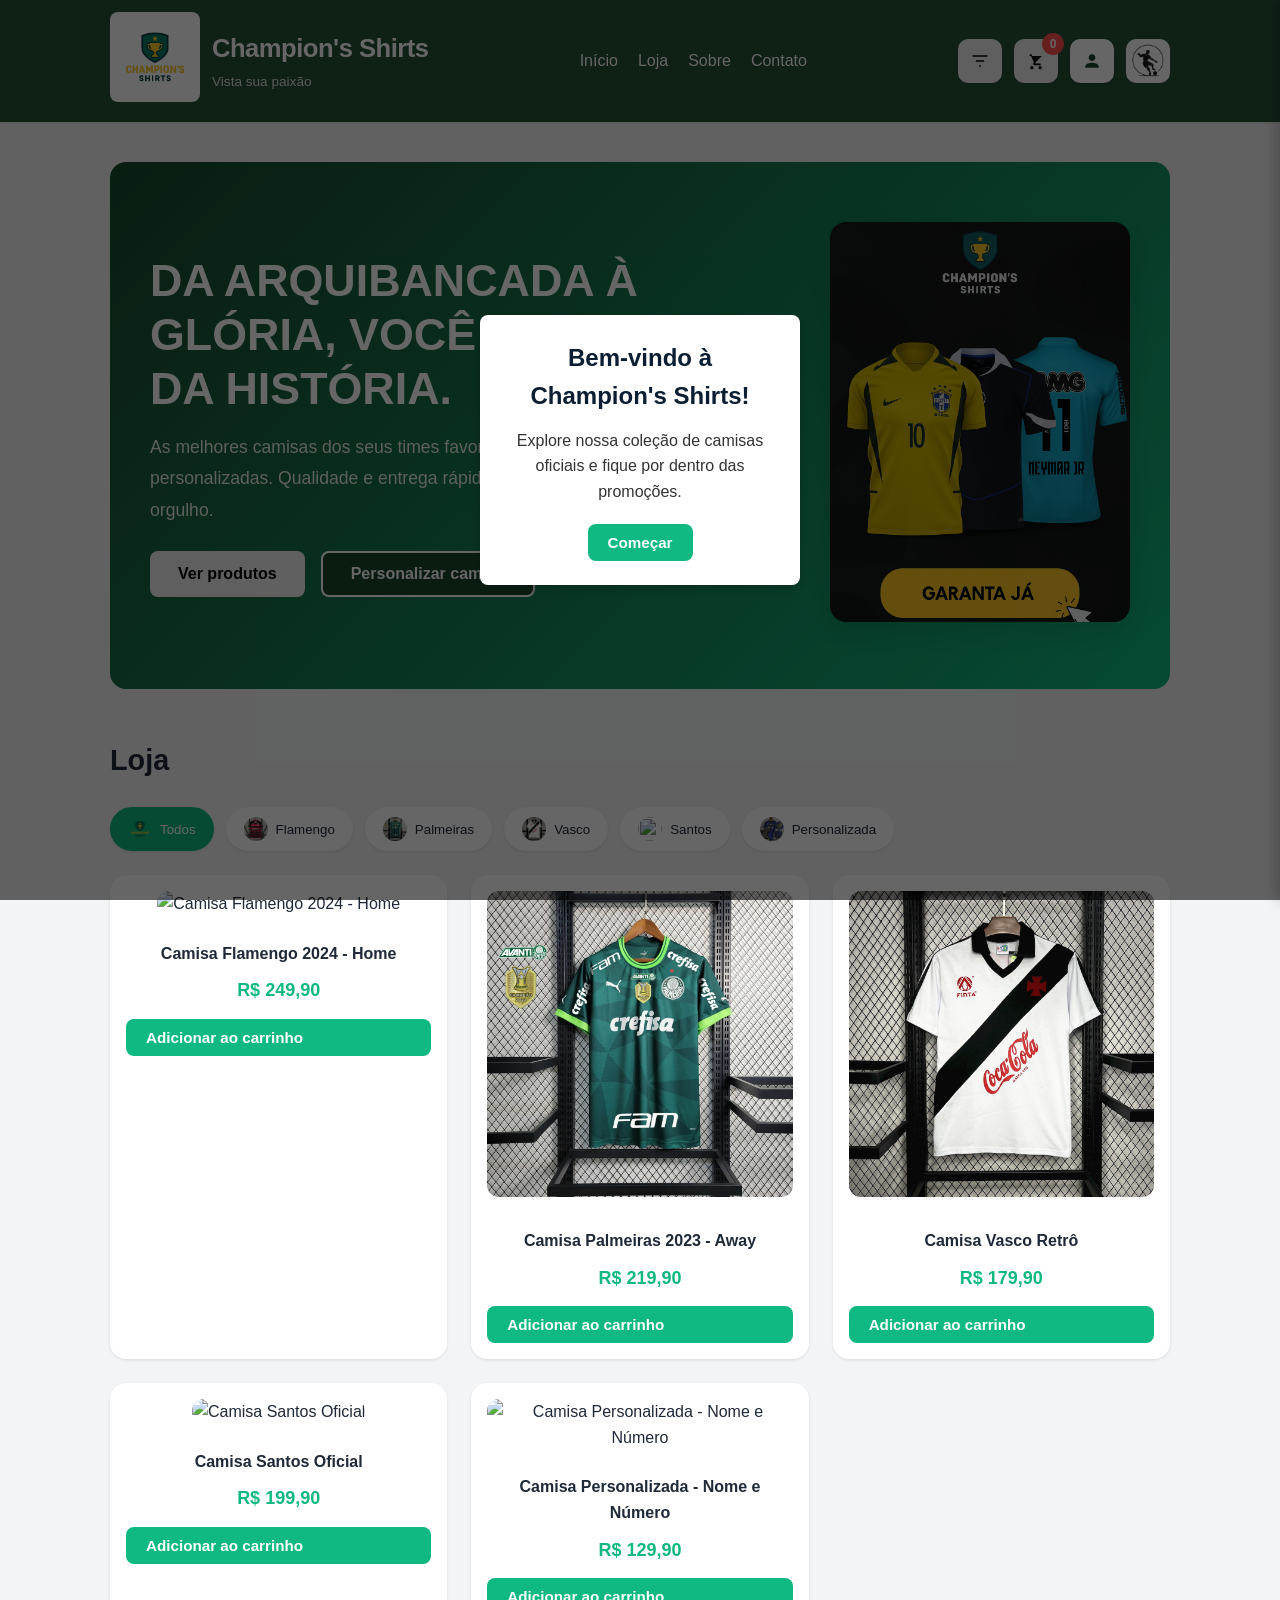
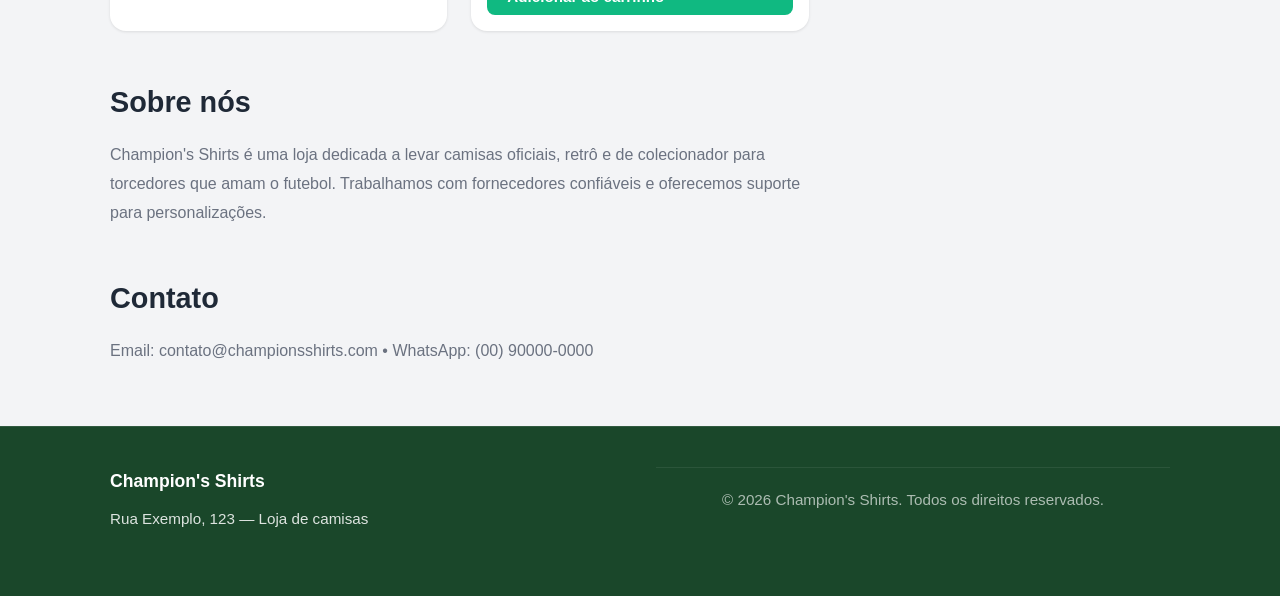
==== commit 669b01ea: "ATUALIZACAO" ====
--- a/index.html
+++ b/index.html
@@ -25,7 +25,9 @@
 
       <!-- Marca / Logo -->
       <div class="brand">
-        <img src="assets/logo.png" alt="Champion's Shirts" class="logo" loading="lazy">
+        <a href="#produtos" class="logo-link" aria-label="Ir para a loja">
+          <img src="assets/logo.png" alt="Champion's Shirts" class="logo" loading="lazy">
+        </a>
         <div>
           <h1>Champion's Shirts</h1>
           <small>Vista sua paixão</small>
@@ -97,7 +99,9 @@
         </div>
       </div>
       <div class="banner">
-        <img src="assets/bannerhome.png" alt="Banner promocional Champion's Shirts — camisas oficiais e retrô" class="banner-img" loading="lazy">
+        <a href="#produtos" class="banner-link" aria-label="Ir para a loja">
+          <img src="assets/bannerhome.png" alt="Banner promocional Champion's Shirts — camisas oficiais e retrô" class="banner-img" loading="lazy">
+        </a>
       </div>
     </section>
 
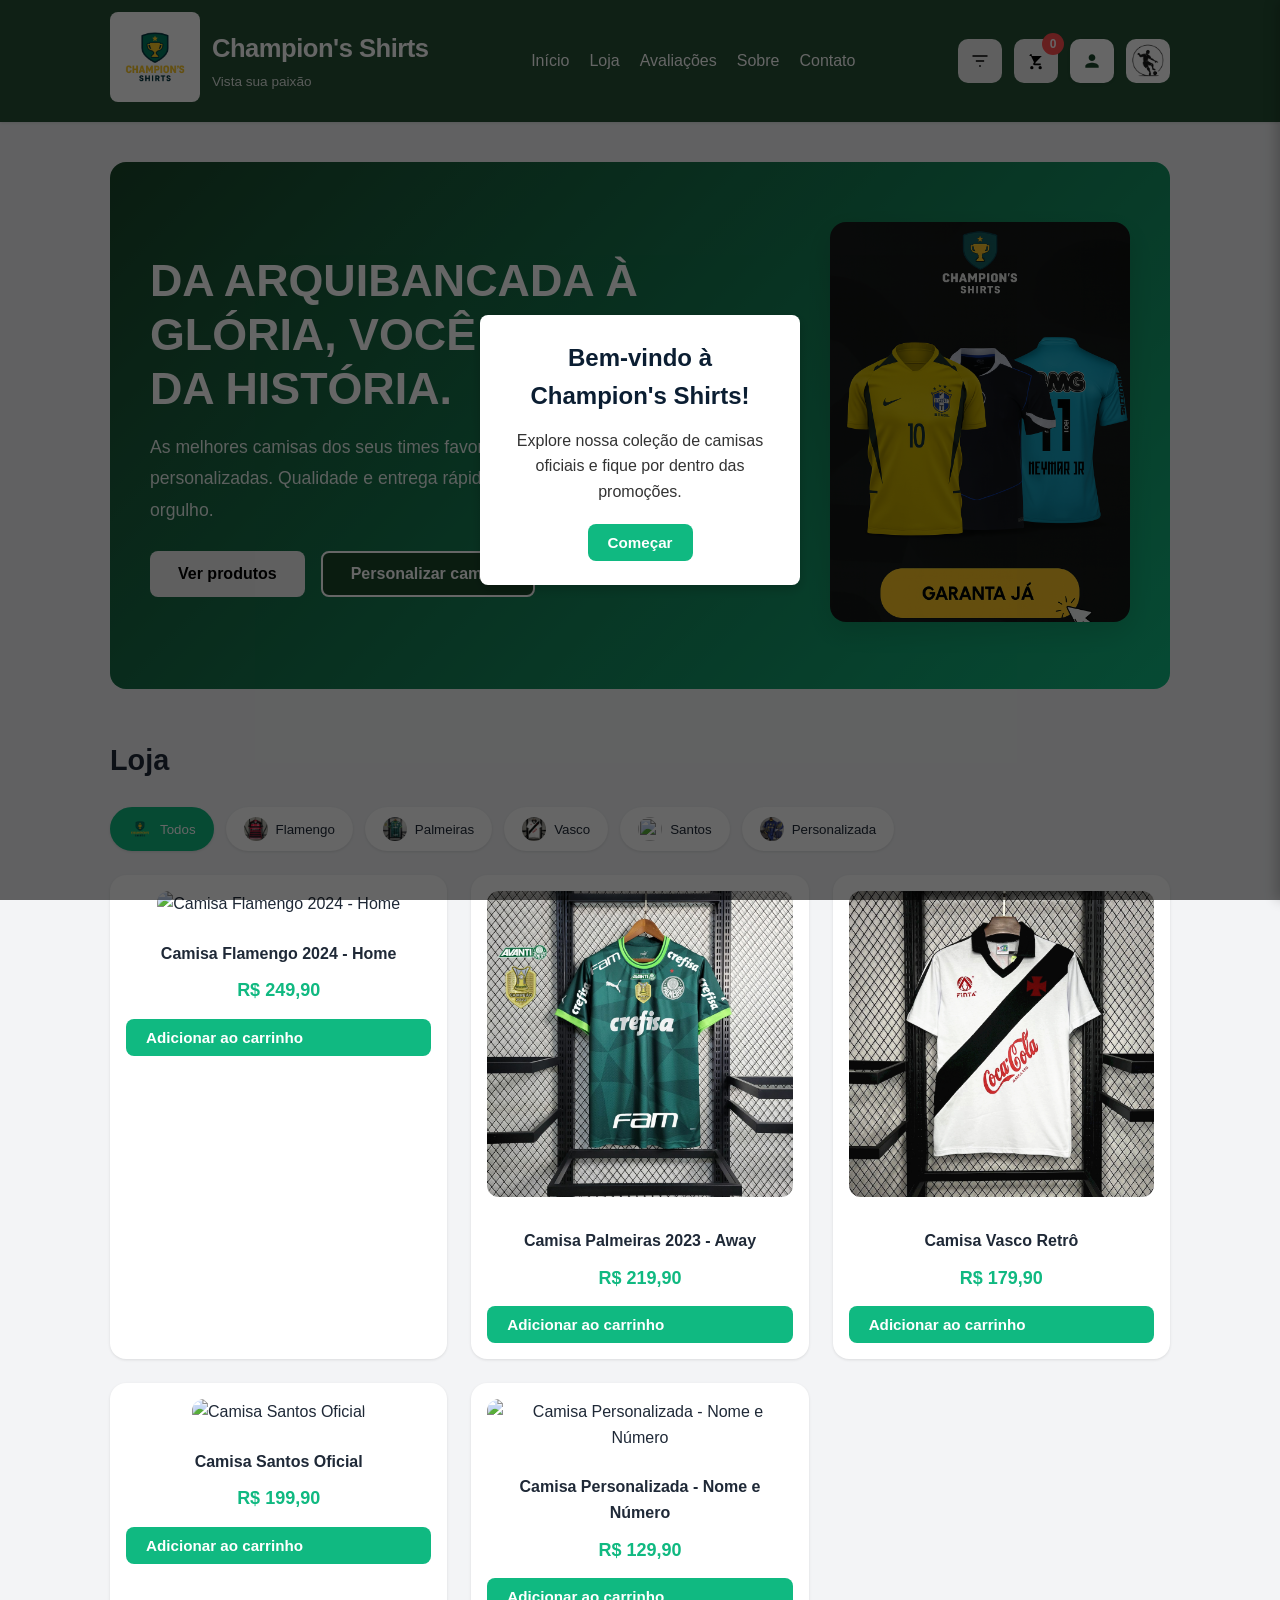
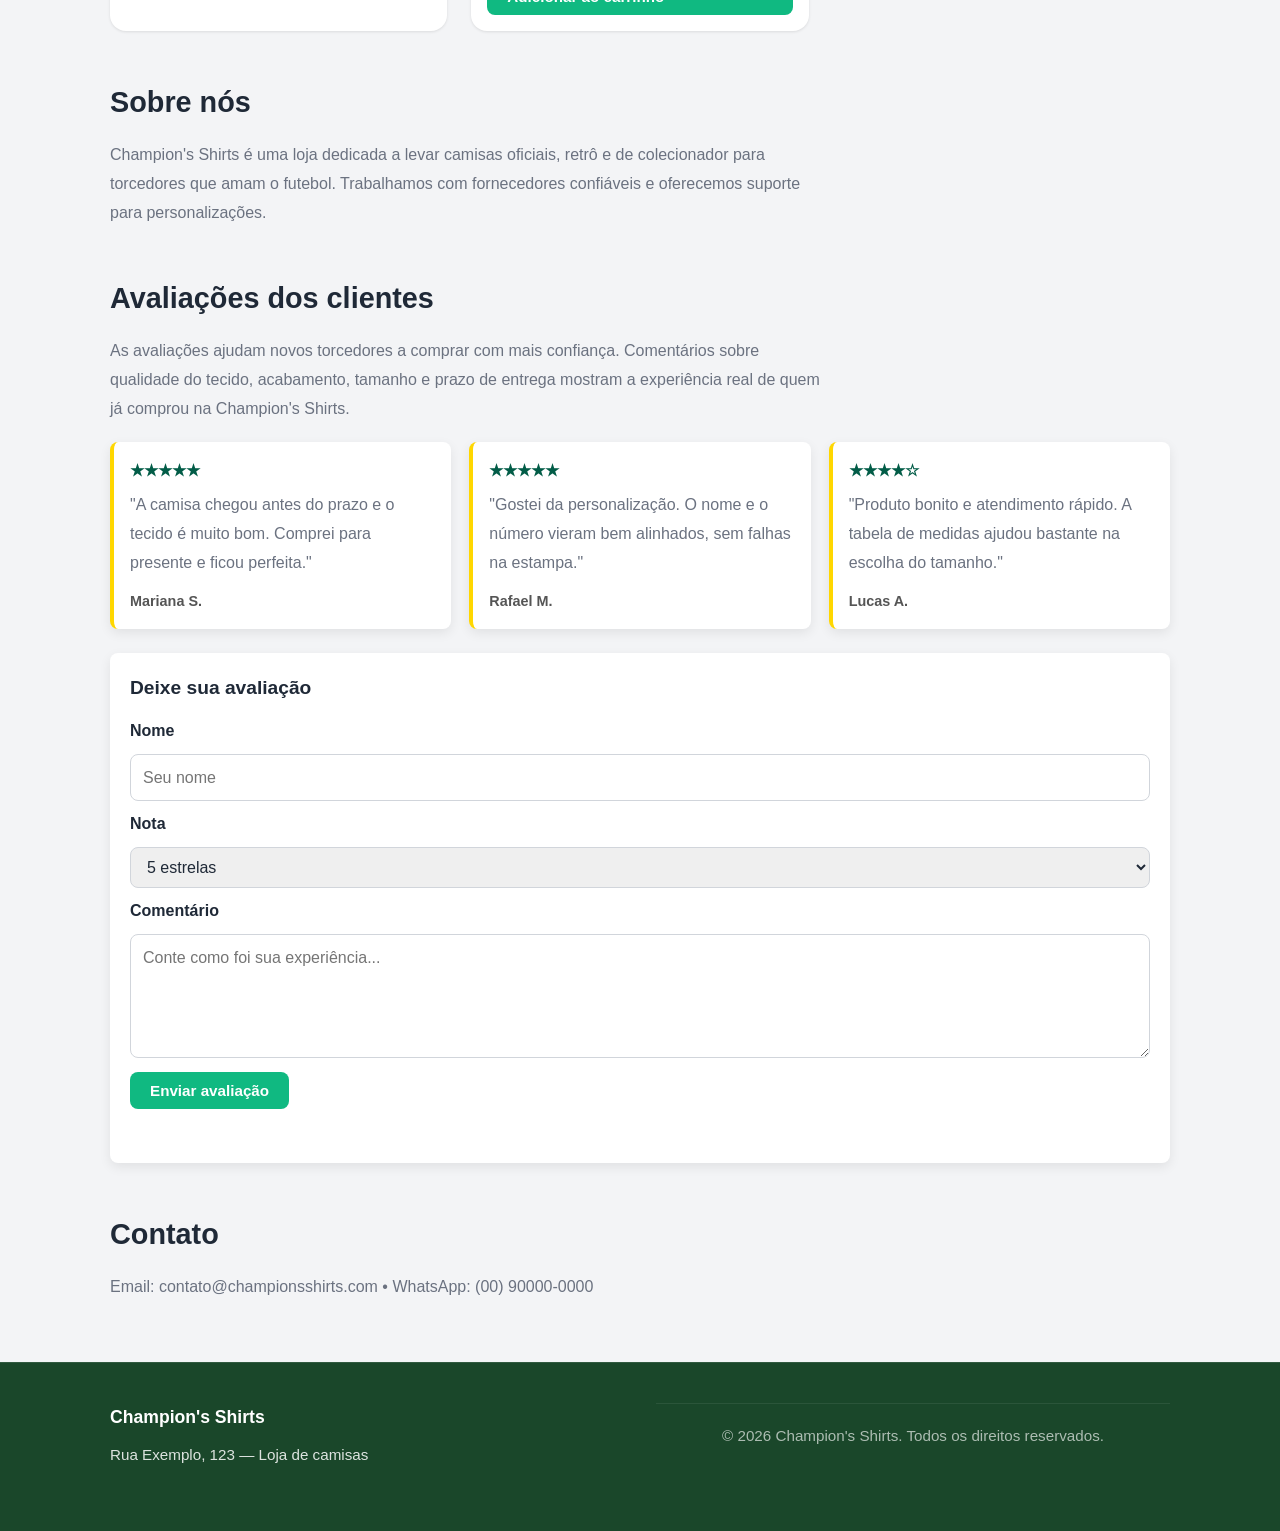
==== commit 3f525bef: "add de avaliacao e sobre no index.html, corrigir link do css no perfil.html, corrigir texto do popup" ====
--- a/index.html
+++ b/index.html
@@ -38,6 +38,7 @@
       <nav id="primary-nav" aria-label="Navegação principal" aria-hidden="false">
         <a href="#">Início</a>
         <a href="#produtos">Loja</a>
+        <a href="#avaliacoes">Avaliações</a>
         <a href="#sobre">Sobre</a>
         <a href="#contato">Contato</a>
       </nav>
@@ -103,6 +104,7 @@
           <img src="assets/bannerhome.png" alt="Banner promocional Champion's Shirts — camisas oficiais e retrô" class="banner-img" loading="lazy">
         </a>
       </div>
+
     </section>
 
     <!-- Produtos -->
@@ -186,6 +188,54 @@
       <p>Champion's Shirts é uma loja dedicada a levar camisas oficiais, retrô e de colecionador para torcedores que amam o futebol. Trabalhamos com fornecedores confiáveis e oferecemos suporte para personalizações.</p>
     </section>
 
+    <!-- Avaliações -->
+    <section id="avaliacoes">
+      <h3>Avaliações dos clientes</h3>
+      <p>As avaliações ajudam novos torcedores a comprar com mais confiança. Comentários sobre qualidade do tecido, acabamento, tamanho e prazo de entrega mostram a experiência real de quem já comprou na Champion's Shirts.</p>
+
+      <div class="reviews">
+        <article class="review-card">
+          <strong>★★★★★</strong>
+          <p>"A camisa chegou antes do prazo e o tecido é muito bom. Comprei para presente e ficou perfeita."</p>
+          <span>Mariana S.</span>
+        </article>
+
+        <article class="review-card">
+          <strong>★★★★★</strong>
+          <p>"Gostei da personalização. O nome e o número vieram bem alinhados, sem falhas na estampa."</p>
+          <span>Rafael M.</span>
+        </article>
+
+        <article class="review-card">
+          <strong>★★★★☆</strong>
+          <p>"Produto bonito e atendimento rápido. A tabela de medidas ajudou bastante na escolha do tamanho."</p>
+          <span>Lucas A.</span>
+        </article>
+      </div>
+
+      <form class="review-form" id="review-form">
+        <h4>Deixe sua avalia&ccedil;&atilde;o</h4>
+        <div class="review-fields">
+          <label for="review-name">Nome</label>
+          <input id="review-name" name="name" type="text" placeholder="Seu nome" required>
+
+          <label for="review-rating">Nota</label>
+          <select id="review-rating" name="rating" required>
+            <option value="5">5 estrelas</option>
+            <option value="4">4 estrelas</option>
+            <option value="3">3 estrelas</option>
+            <option value="2">2 estrelas</option>
+            <option value="1">1 estrela</option>
+          </select>
+
+          <label for="review-comment">Coment&aacute;rio</label>
+          <textarea id="review-comment" name="comment" rows="4" placeholder="Conte como foi sua experi&ecirc;ncia..." required></textarea>
+        </div>
+        <button class="btn" type="submit">Enviar avalia&ccedil;&atilde;o</button>
+        <p class="review-feedback" id="review-feedback" aria-live="polite"></p>
+      </form>
+    </section>
+
     <!-- Contato -->
     <section id="contato">
       <h3>Contato</h3>
--- a/css/style.css
+++ b/css/style.css
@@ -571,6 +571,105 @@
   max-width: 80ch;
 }
 
+/* ====== AVALIACOES ====== */
+.reviews {
+  display: grid;
+  grid-template-columns: repeat(auto-fit, minmax(220px, 1fr));
+  gap: 18px;
+  margin-top: 18px;
+}
+
+.review-card {
+  background: #fff;
+  border-left: 4px solid #ffd700;
+  border-radius: 8px;
+  padding: 16px;
+  box-shadow: 0 4px 12px rgba(0,0,0,0.08);
+}
+
+.review-card strong {
+  display: block;
+  color: #025c47;
+  margin-bottom: 8px;
+}
+
+.review-card p {
+  margin-bottom: 10px;
+}
+
+.review-card span {
+  color: #555;
+  font-size: 0.9rem;
+  font-weight: 600;
+}
+
+.review-form {
+  margin-top: 24px;
+  background: #fff;
+  border-radius: 8px;
+  padding: 20px;
+  box-shadow: 0 4px 12px rgba(0,0,0,0.08);
+}
+
+.review-form h4 {
+  color: var(--text-dark);
+  font-size: 1.2rem;
+  margin-bottom: 14px;
+}
+
+.review-fields {
+  display: grid;
+  gap: 10px;
+  margin-bottom: 14px;
+}
+
+.review-fields label {
+  color: var(--text-dark);
+  font-weight: 600;
+}
+
+.review-fields input,
+.review-fields select,
+.review-fields textarea {
+  width: 100%;
+  border: 1px solid #d1d5db;
+  border-radius: 8px;
+  color: var(--text-dark);
+  font: inherit;
+  padding: 10px 12px;
+}
+
+.review-fields textarea {
+  resize: vertical;
+  min-height: 110px;
+}
+
+.review-fields input:focus,
+.review-fields select:focus,
+.review-fields textarea:focus {
+  border-color: var(--accent);
+  box-shadow: 0 0 0 3px rgba(16, 185, 129, 0.12);
+  outline: none;
+}
+
+.review-form .btn {
+  background: var(--accent);
+  color: #fff;
+}
+
+.review-form .btn:hover {
+  background: #059669;
+  transform: translateY(-2px);
+  box-shadow: var(--shadow-md);
+}
+
+.review-feedback {
+  color: var(--accent);
+  font-weight: 600;
+  margin-top: 10px;
+  min-height: 24px;
+}
+
 /* ====== FOOTER ====== */
 footer {
   margin-top: 60px;
